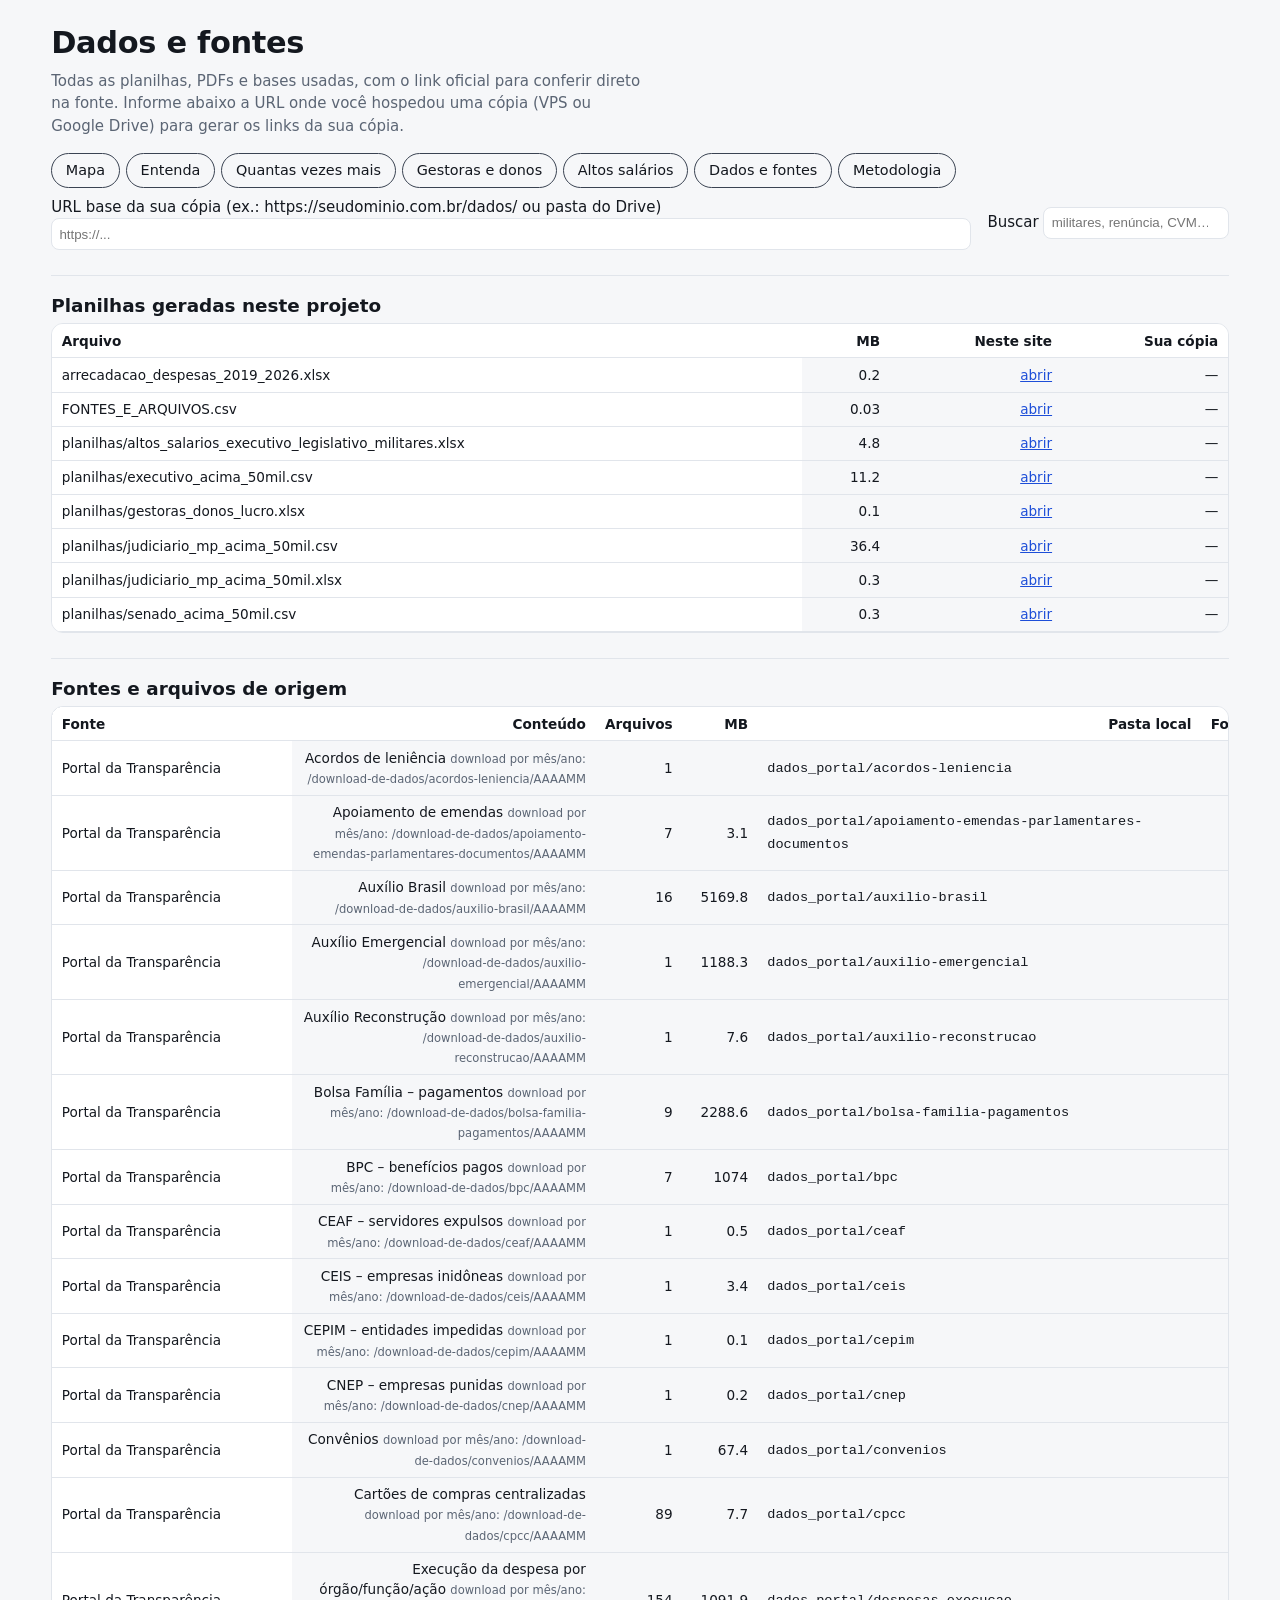
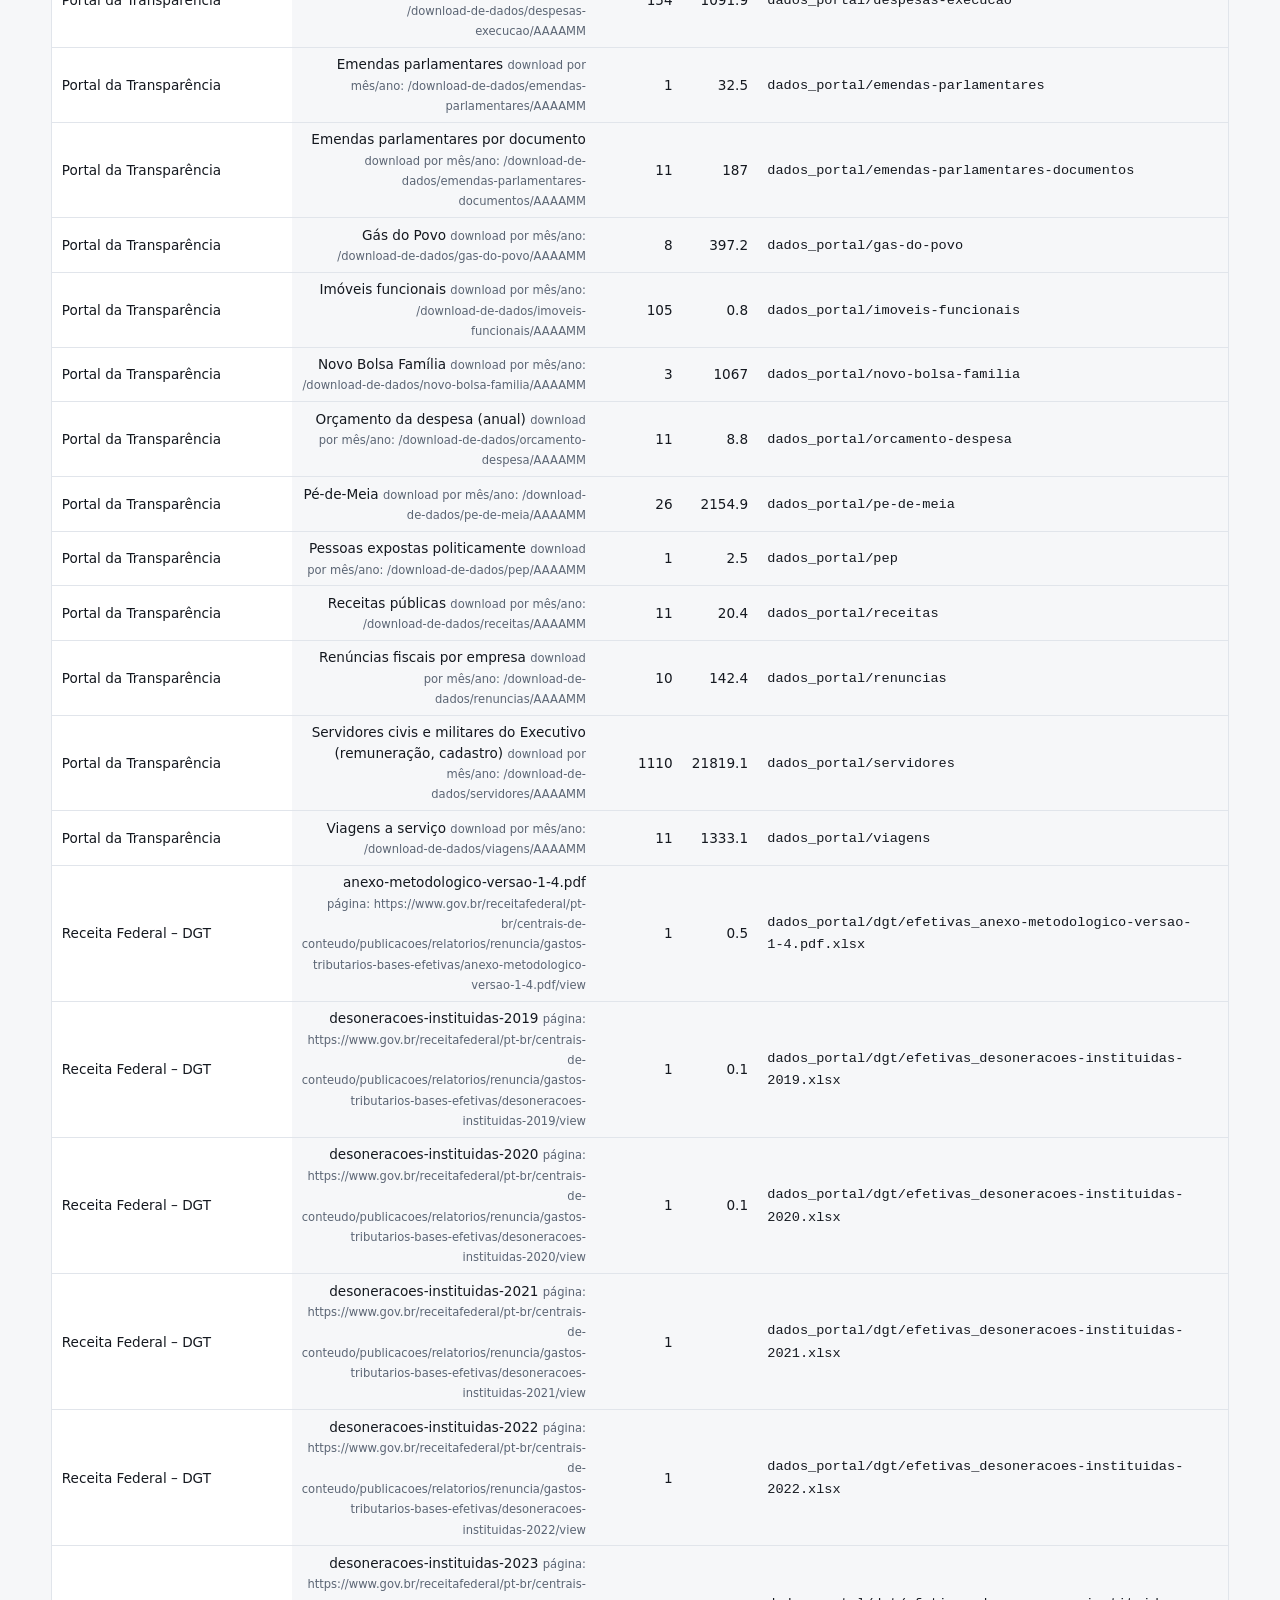
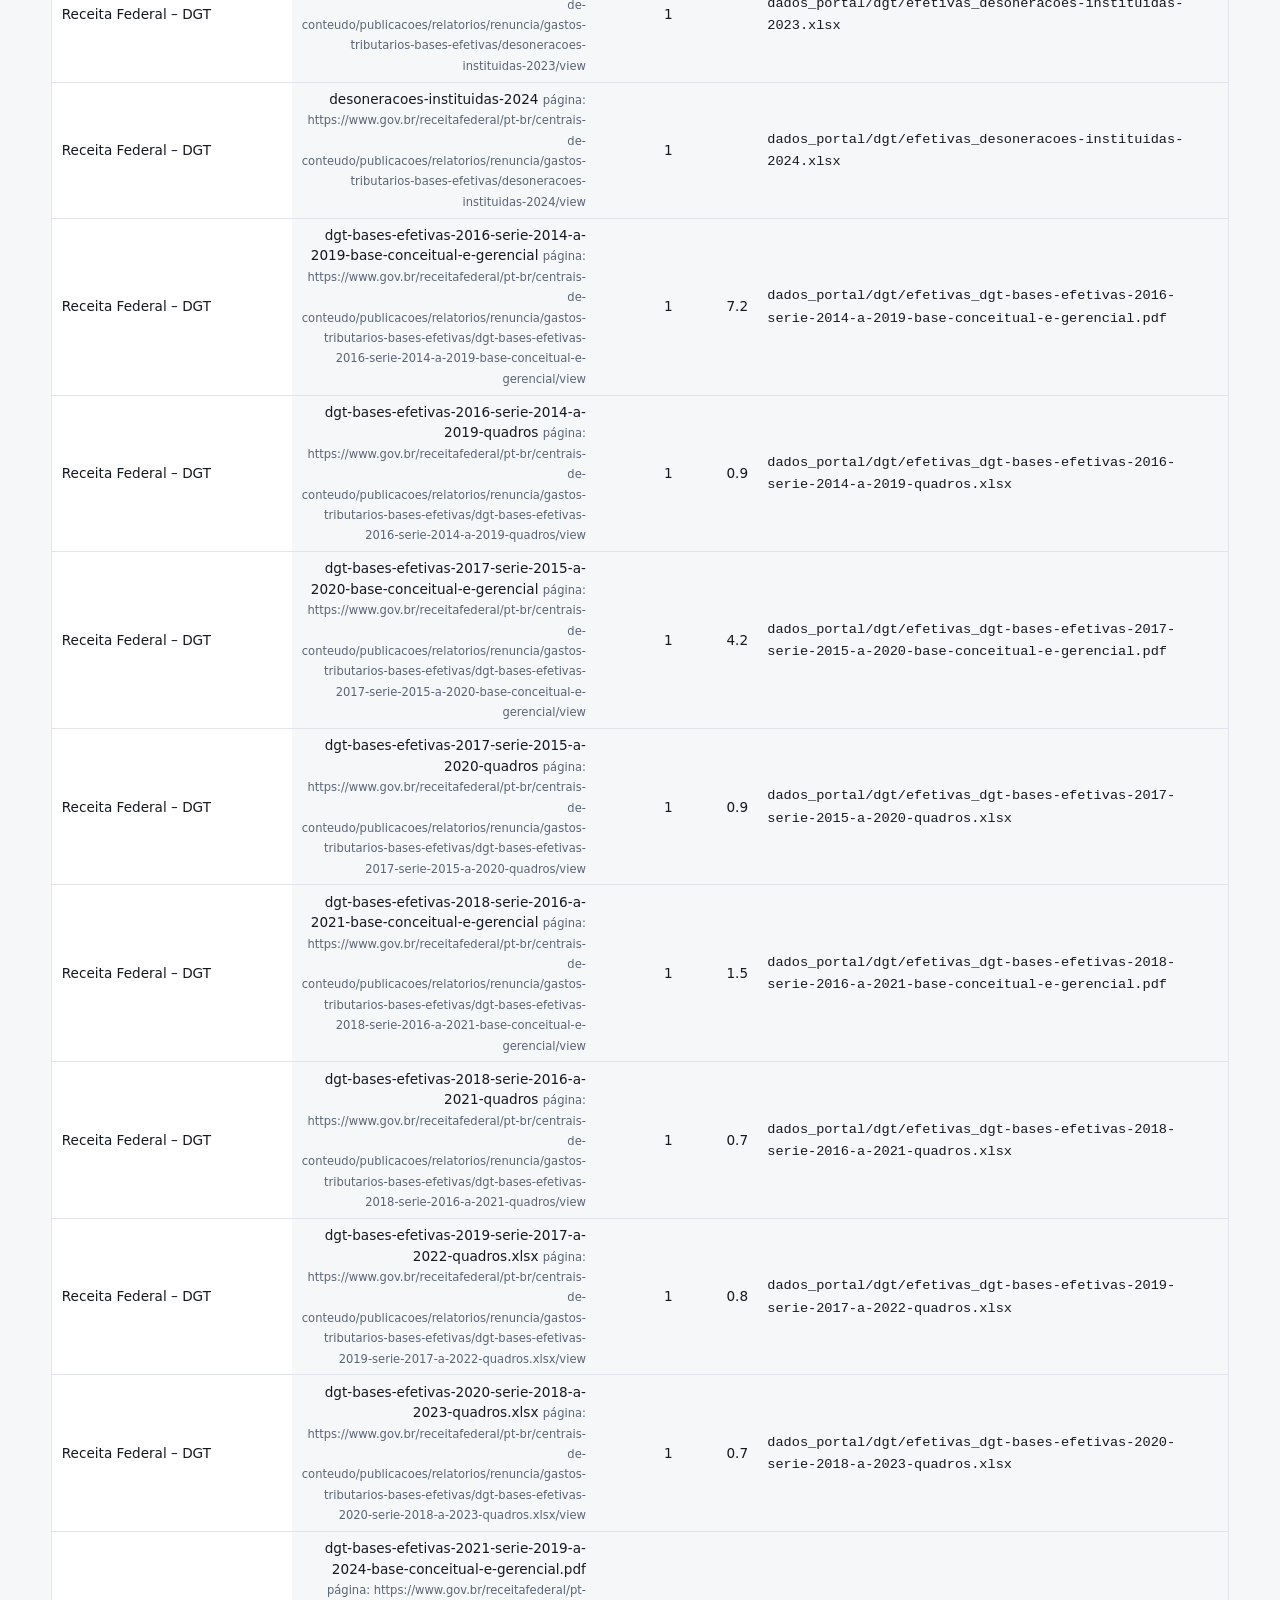
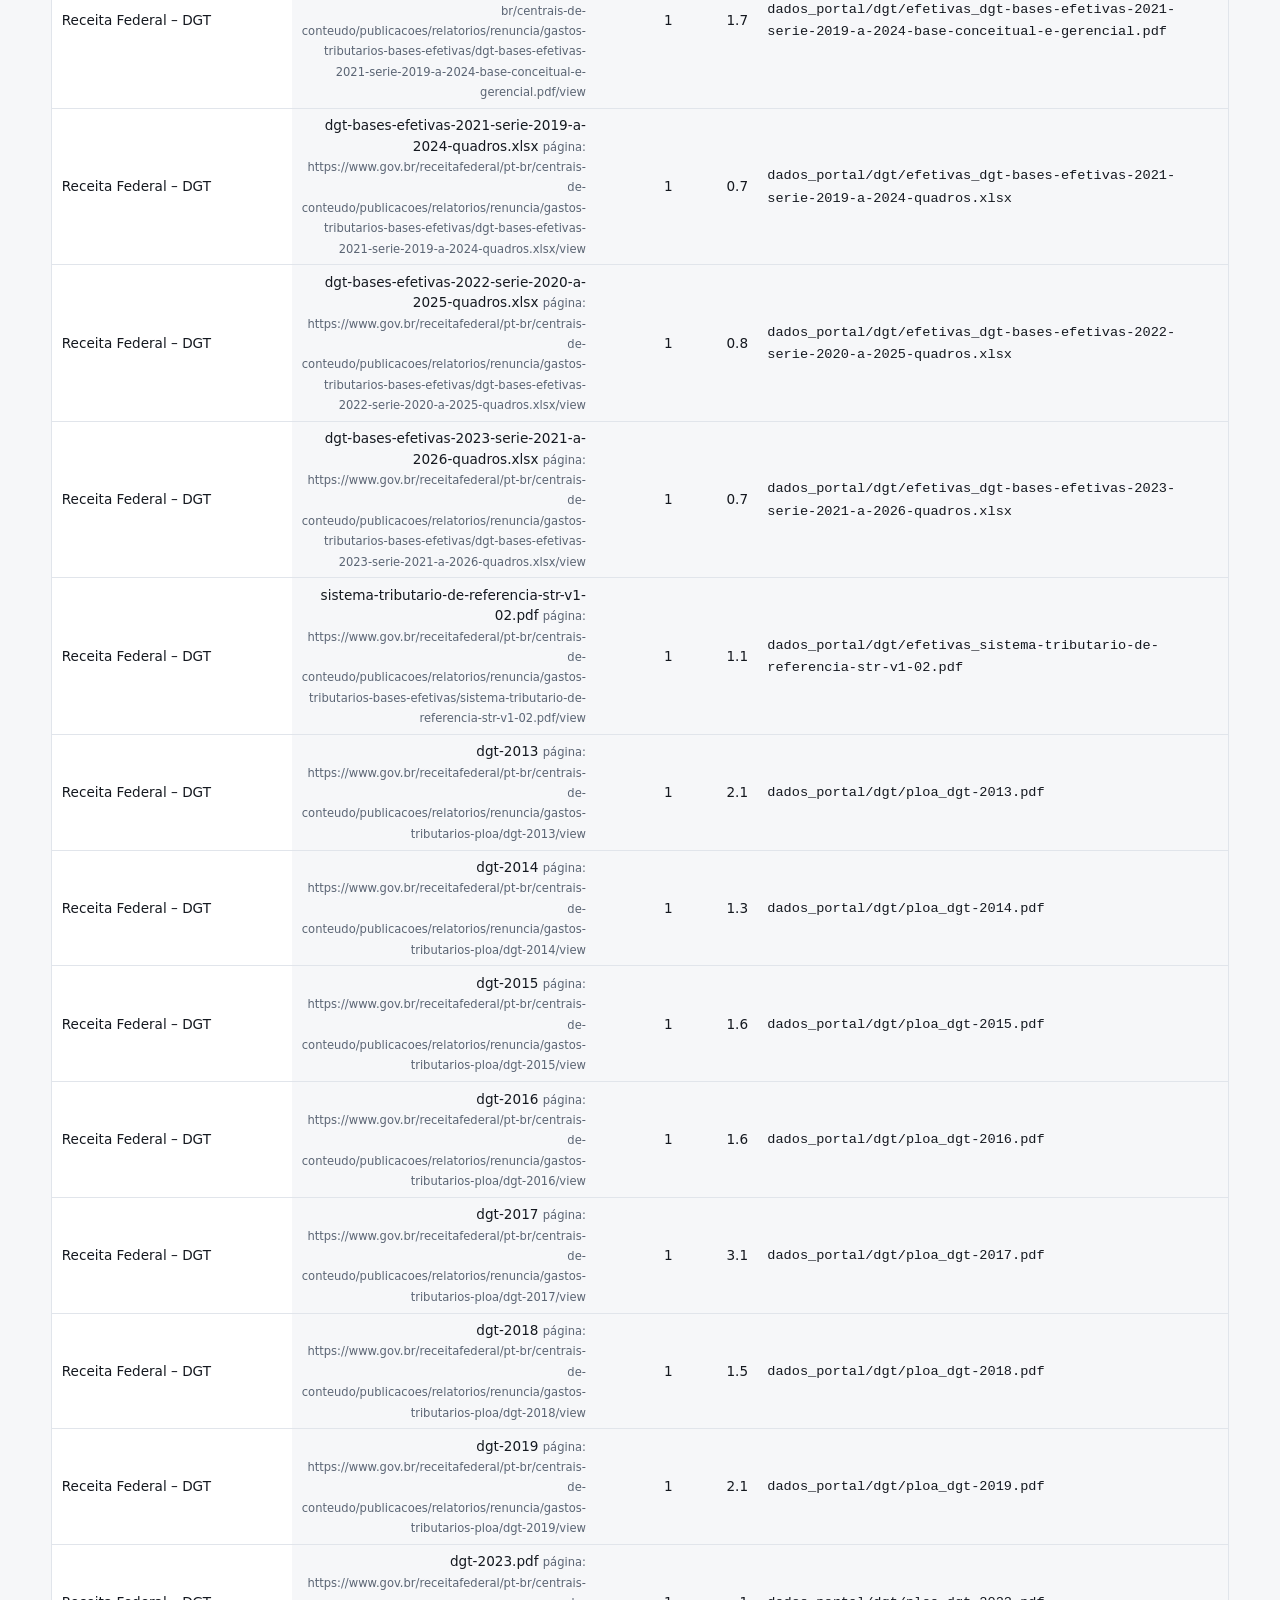
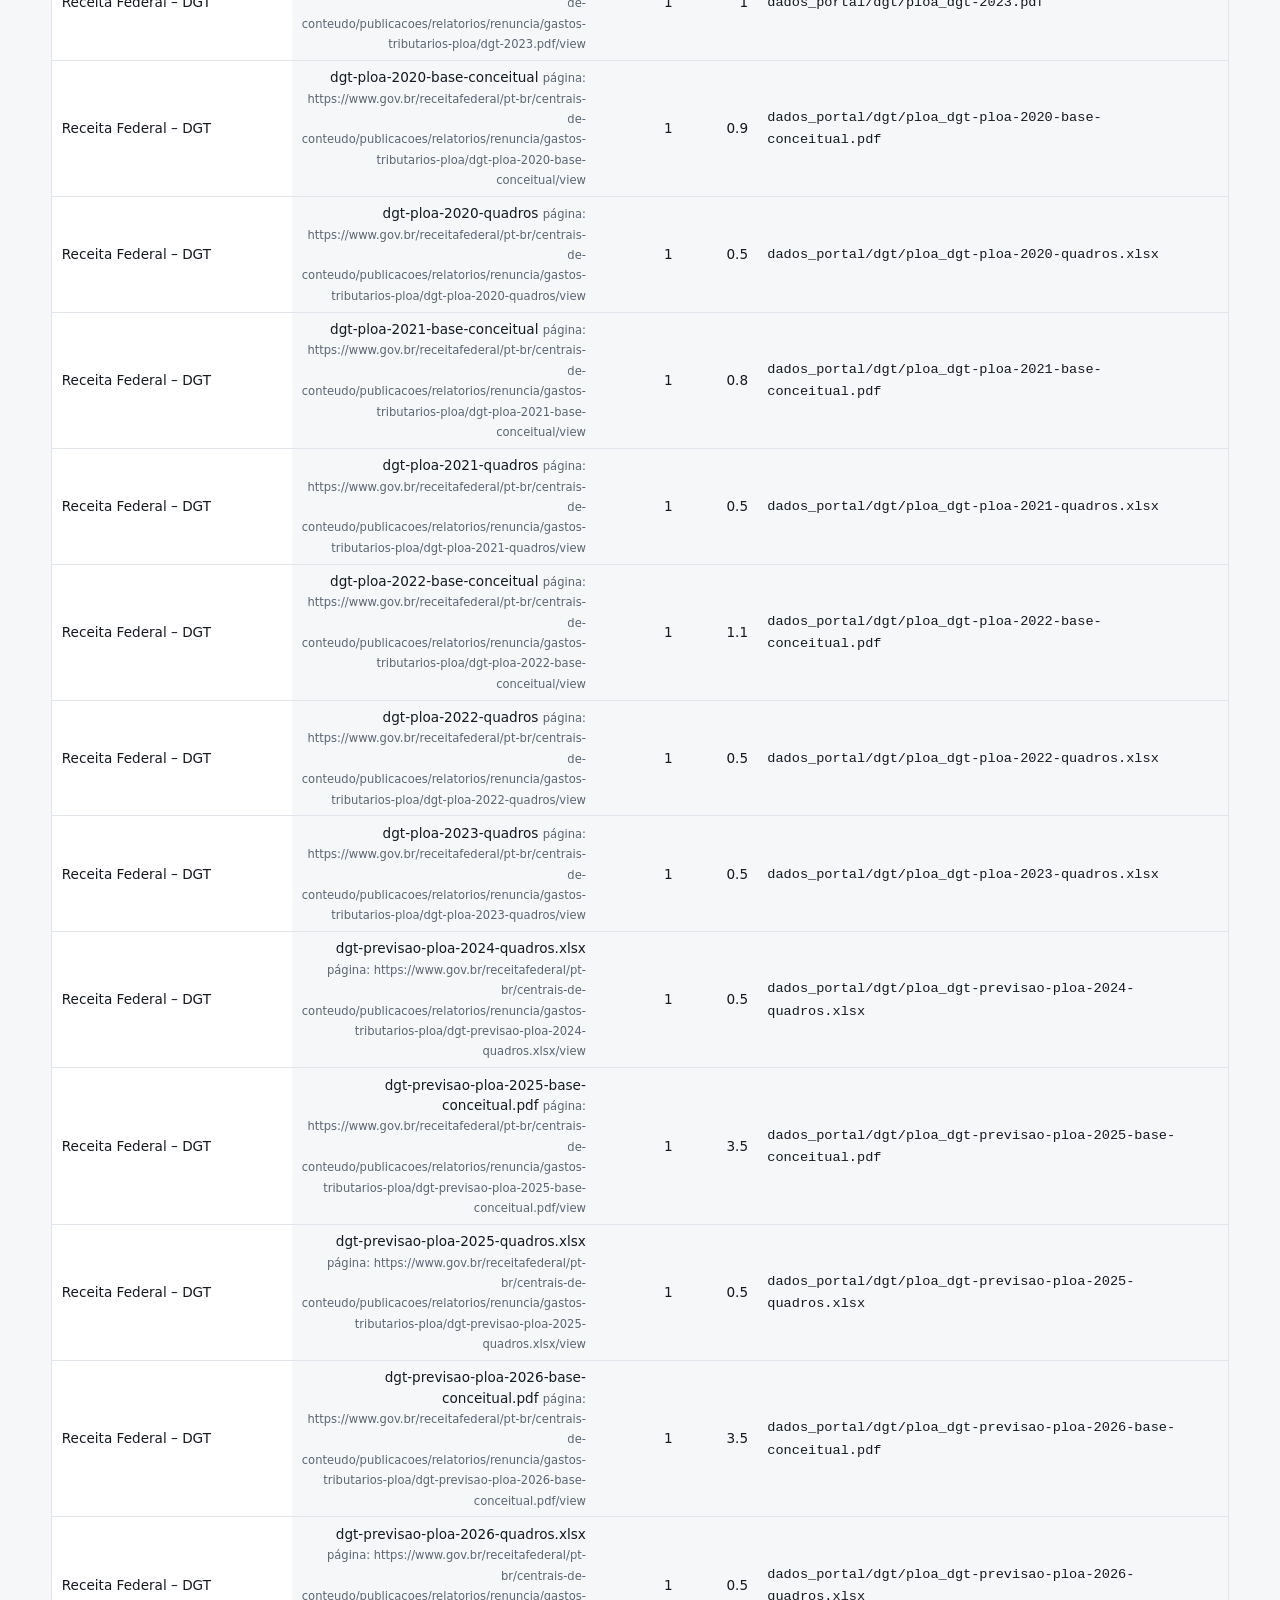
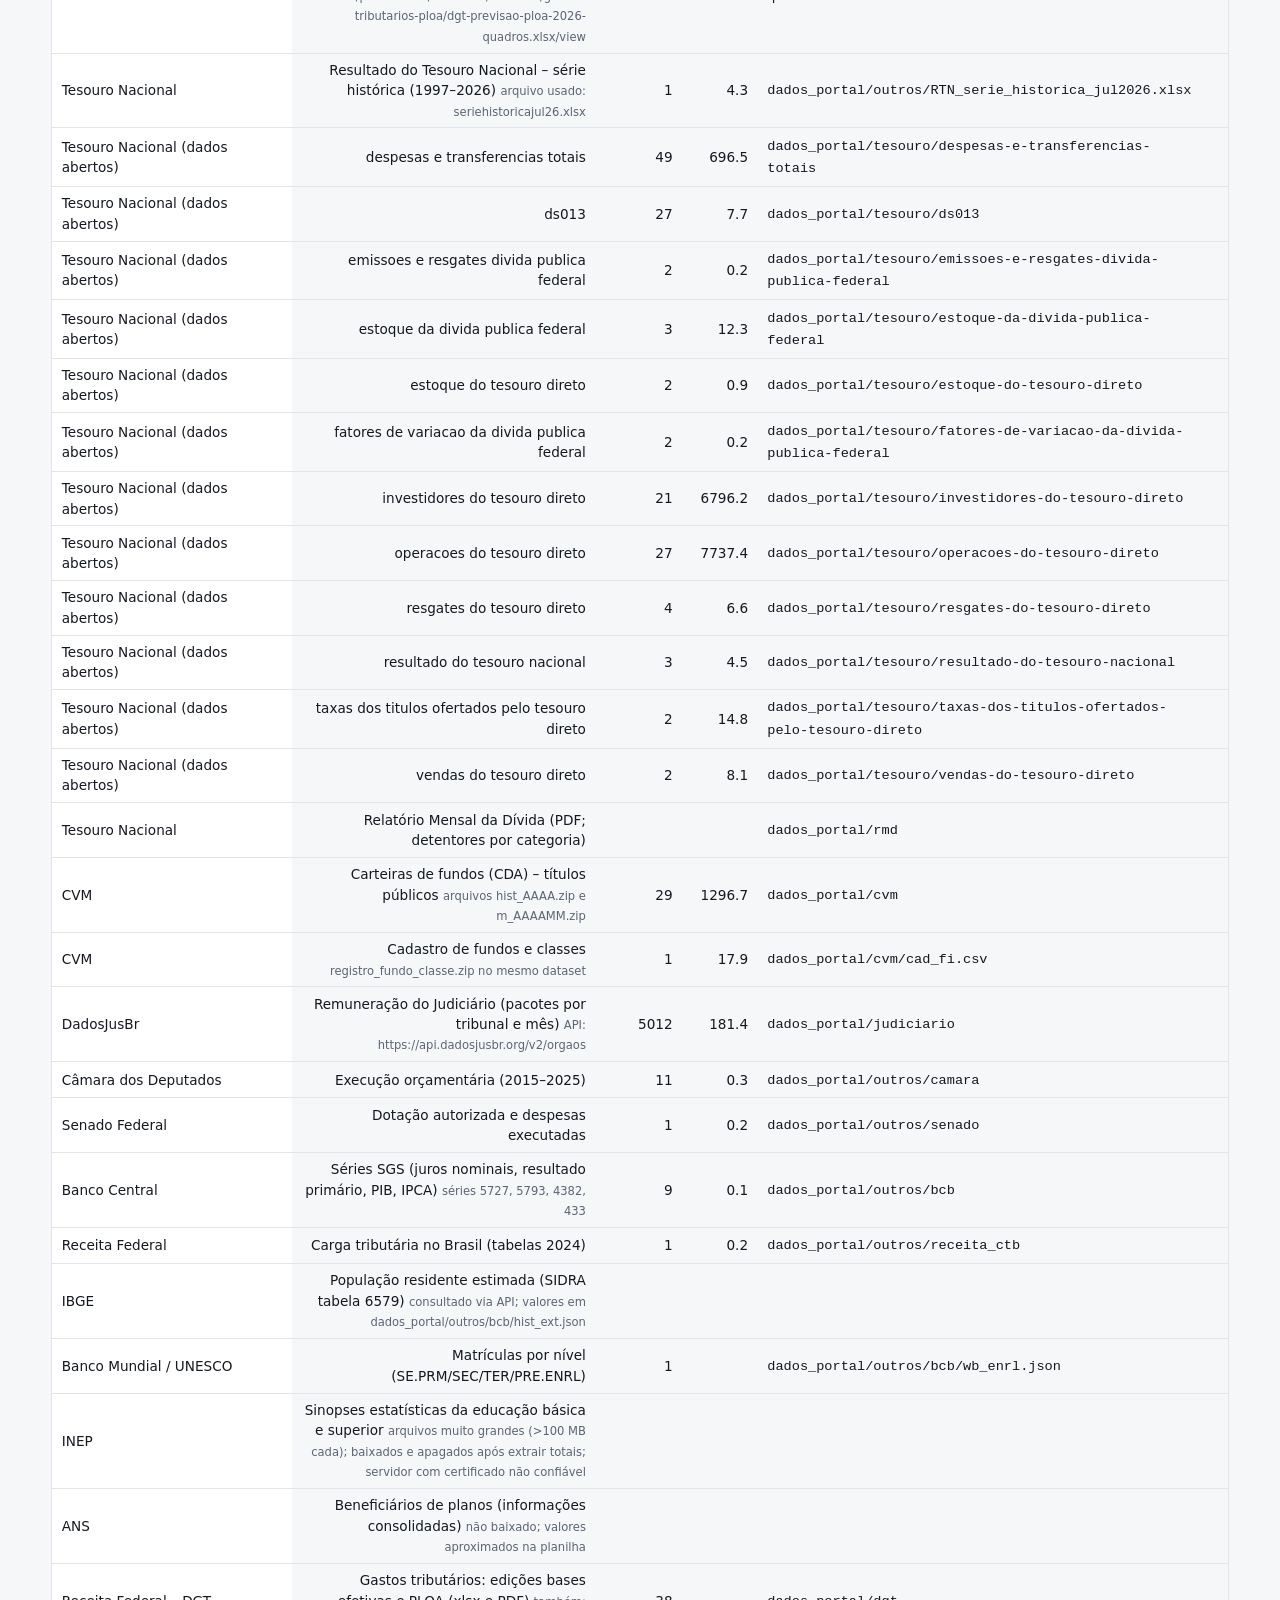
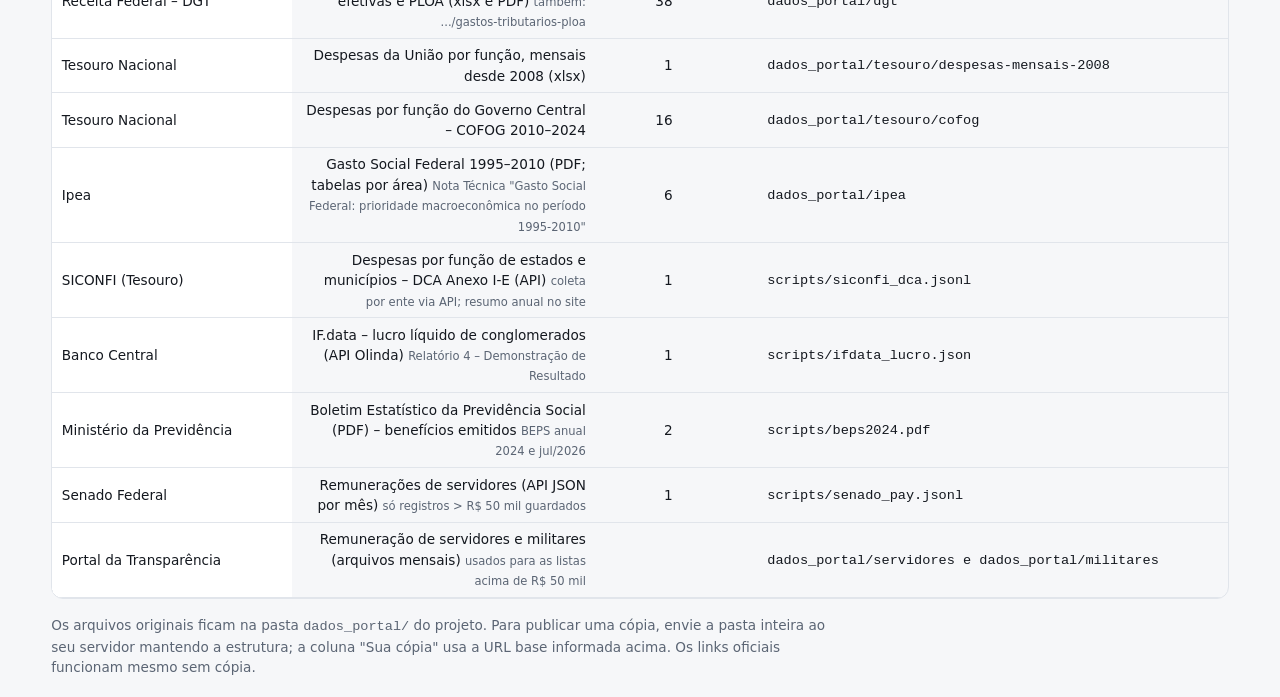
==== site/dados.html @ 949fe167 "Projeto inicial: mapa do dinheiro público Co-Authored-By: Claude Sonnet 5.5 <noreply@anthropic.com>" ====
<!doctype html>
<html lang="pt-BR">
<head>
<meta charset="utf-8">
<meta name="viewport" content="width=device-width, initial-scale=1">
<title>Dados e fontes</title>
<link rel="stylesheet" href="style.css?v=20261016">
<style>.topnav{display:flex;gap:.4rem;flex-wrap:wrap;align-items:center}.topnav a,a.cmpbtn{display:inline-block;border:1px solid #3a4352;border-radius:999px;padding:.35rem .85rem;color:inherit;text-decoration:none;font-size:.9rem}.topnav a:hover{background:rgba(124,58,237,.18)}a.cmpbtn{border:0;color:#fff;font-weight:600}table.list th:first-child,table.list td:first-child{min-width:0;position:static;text-align:right}</style>
</head>
<body>
<header class="top">
  <div>
    <h1>Dados e fontes</h1>
    <p class="sub">Todas as planilhas, PDFs e bases usadas, com o link oficial para conferir direto na fonte. Informe abaixo a URL onde você hospedou uma cópia (VPS ou Google Drive) para gerar os links da sua cópia.</p>
  </div>
  <nav class="topnav"><a href="index.html">Mapa</a><a href="entenda.html">Entenda</a><a href="vezes.html">Quantas vezes mais</a><a href="gestoras.html">Gestoras e donos</a><a href="salarios.html">Altos salários</a><a href="dados.html">Dados e fontes</a><a href="metodologia.html">Metodologia</a></nav>
</header>
<main>
  <section class="cmp-ctl">
    <label style="flex:1;min-width:280px">URL base da sua cópia (ex.: https://seudominio.com.br/dados/ ou pasta do Drive)
      <input id="dd-base" type="url" placeholder="https://..." style="width:100%;padding:.45rem;border:1px solid var(--line);border-radius:8px;background:var(--surface);color:var(--ink)">
    </label>
    <label>Buscar
      <input id="dd-q" type="search" placeholder="militares, renúncia, CVM…" style="padding:.45rem;border:1px solid var(--line);border-radius:8px;background:var(--surface);color:var(--ink)">
    </label>
  </section>
  <h2 class="sec">Planilhas geradas neste projeto</h2>
  <div class="tablewrap"><table id="dd-plan"></table></div>
  <h2 class="sec">Fontes e arquivos de origem</h2>
  <div class="tablewrap"><table id="dd-src"></table></div>
  <p class="foot">Os arquivos originais ficam na pasta <code>dados_portal/</code> do projeto. Para publicar uma cópia, envie a pasta inteira ao seu servidor mantendo a estrutura; a coluna "Sua cópia" usa a URL base informada acima. Os links oficiais funcionam mesmo sem cópia.</p>
</main>
<script src="data_fontes.js?v=20261016"></script>
<script src="data_plan.js?v=20261016"></script>
<script src="dados.js?v=20261016"></script>
</body>
</html>
---- site/style.css ----
:root{
  --bg:#f6f7f9; --surface:#ffffff; --ink:#14181f; --muted:#5b6574; --line:#e1e5eb;
  --map:#dfe6ee; --map-line:#ffffff; --accent:#1d4ed8;
  --g1:#e9edf3; --g2:#e9edf3; --g3:#f3ecdc; --g4:#e2eee6;
  --shadow:0 1px 2px rgba(15,23,42,.06),0 6px 20px rgba(15,23,42,.06);
}
@media (prefers-color-scheme: dark){
  :root:not([data-theme="light"]){
    --bg:#0e1116; --surface:#171b22; --ink:#e8ebf0; --muted:#9aa4b2; --line:#2a313c;
    --map:#232b36; --map-line:#0e1116; --accent:#7aa2ff;
    --g1:#1d232c; --g2:#1d232c; --g3:#2a2518; --g4:#182720;
    --shadow:0 1px 2px rgba(0,0,0,.4),0 6px 20px rgba(0,0,0,.35);
  }
}
*{box-sizing:border-box}
html{-webkit-text-size-adjust:100%}
body{margin:0;background:var(--bg);color:var(--ink);font:15px/1.5 system-ui,-apple-system,"Segoe UI",Roboto,Arial,sans-serif}
h1{font-size:clamp(1.35rem,2.4vw,1.9rem);margin:0 0 .25rem;letter-spacing:-.01em}
h2{margin:0;font-size:1.35rem}
h3{margin:1.4rem 0 .5rem;font-size:1rem}
.top{display:flex;gap:1rem;justify-content:space-between;align-items:flex-end;flex-wrap:wrap;padding:1.25rem max(16px,4vw) .5rem;max-width:1500px;margin:0 auto}
.sub{margin:0;color:var(--muted);max-width:62ch}
.seg{display:inline-flex;border:1px solid var(--line);border-radius:10px;overflow:hidden;background:var(--surface)}
.seg button{border:0;background:none;color:var(--muted);padding:.5rem .8rem;font:inherit;cursor:pointer}
.seg button.on{background:var(--accent);color:#fff}
main{max-width:1500px;margin:0 auto;padding:0 max(16px,4vw) 2rem}

.board{display:grid;grid-template-columns:minmax(0,1fr) minmax(280px,.9fr) minmax(0,1fr);gap:1rem;align-items:center;margin-top:.75rem}
.col{display:grid;gap:.75rem}
.center{position:relative;display:flex;flex-direction:column;align-items:center;justify-content:center;min-height:420px}
#mapa{width:100%;max-width:520px;height:auto;filter:drop-shadow(0 8px 18px rgba(15,23,42,.12))}
#mapa path{fill:var(--map);stroke:var(--map-line);stroke-width:.6}
.center-text{position:absolute;inset:auto 0 18%;text-align:center;pointer-events:none;display:grid;gap:.1rem}
.center-text strong{font-size:1.15rem;letter-spacing:.2em}
.center-text span{color:var(--muted);font-size:.85rem}

.card{display:grid;grid-template-columns:auto 1fr;gap:.2rem .75rem;text-align:left;width:100%;padding:.8rem .9rem;background:var(--surface);border:1px solid var(--line);border-left:5px solid var(--c);border-radius:14px;box-shadow:var(--shadow);cursor:pointer;color:inherit;font:inherit;transition:transform .15s ease,box-shadow .15s ease}
.card:hover,.card:focus-visible{transform:translateY(-2px);outline:2px solid var(--c);outline-offset:1px}
.card .ic{grid-row:1/3;width:40px;height:40px;border-radius:10px;display:grid;place-items:center;font-size:1.2rem;background:color-mix(in srgb,var(--c) 14%,transparent);color:var(--c)}
.card .t{font-weight:650;line-height:1.25}
.card .v{display:flex;align-items:baseline;gap:.5rem;flex-wrap:wrap}
.card .v b{font-size:1.2rem}
.card .v small{color:var(--muted)}
.card .spark{grid-column:1/3;height:34px;width:100%}
.up{color:#b42318}.down{color:#067647}
.flat{color:var(--muted)}

.gov-strip{display:flex;gap:.4rem;flex-wrap:wrap;margin-top:1rem}
.gov-strip .g{padding:.25rem .6rem;border-radius:999px;font-size:.8rem;color:var(--muted)}
.g1,.g2{background:var(--g1)}.g3{background:var(--g3)}.g4{background:var(--g4)}
.foot{color:var(--muted);font-size:.85rem;margin-top:1rem;max-width:90ch}

/* modal */
.modal[hidden]{display:none}
.modal{position:fixed;inset:0;background:rgba(10,14,20,.55);z-index:20;display:block;overflow:auto;padding:min(4vh,32px) 12px}
.sheet{position:relative;margin:0 auto;min-width:0;width:min(1040px,100%);background:var(--surface);border-radius:18px;padding:1.25rem clamp(14px,3vw,28px) 1.5rem;box-shadow:var(--shadow);border-top:6px solid var(--c,var(--accent))}
.close{position:absolute;right:10px;top:8px;border:0;background:none;color:var(--muted);font-size:2rem;line-height:1;cursor:pointer;padding:.2rem .6rem}
.m-head{display:flex;gap:.9rem;align-items:center;margin-right:2.2rem}
.m-icon{width:48px;height:48px;border-radius:12px;display:grid;place-items:center;font-size:1.5rem;background:color-mix(in srgb,var(--c) 14%,transparent);color:var(--c);flex:none}
.m-head p{margin:.1rem 0 0;color:var(--muted)}
.kpis{display:grid;grid-template-columns:repeat(auto-fit,minmax(170px,1fr));gap:.6rem;margin:1rem 0}
.kpi{border:1px solid var(--line);border-radius:12px;padding:.6rem .8rem}
.kpi span{display:block;color:var(--muted);font-size:.8rem}
.kpi b{font-size:1.15rem}
.tabs{display:flex;gap:.4rem;flex-wrap:wrap;margin:.25rem 0}
.tabs button{border:1px solid var(--line);background:none;color:var(--muted);padding:.35rem .75rem;border-radius:999px;font:inherit;cursor:pointer}
.tabs button.on{background:var(--c);border-color:var(--c);color:#fff}
.chartwrap{position:relative;margin-top:.5rem}
.legend{display:flex;gap:.4rem;flex-wrap:wrap;margin-bottom:.25rem}
.legend button{display:inline-flex;align-items:center;gap:.4rem;border:1px solid var(--line);background:none;color:inherit;border-radius:999px;padding:.2rem .6rem;font:inherit;font-size:.82rem;cursor:pointer}
.legend button i{width:10px;height:10px;border-radius:50%;background:var(--sc)}
.legend button.off{opacity:.4}
#m-chart{width:100%;height:auto;display:block}
#m-chart text{fill:var(--muted);font-size:11px}
#m-chart .grid{stroke:var(--line);stroke-width:1}
.tip{position:absolute;pointer-events:none;background:var(--surface);border:1px solid var(--line);border-radius:10px;padding:.5rem .7rem;box-shadow:var(--shadow);font-size:.82rem;min-width:180px;z-index:3}
.tip b{display:block;margin-bottom:.2rem}
.tip div{display:flex;justify-content:space-between;gap:.8rem}
.tablewrap{max-width:100%;overflow:auto;border:1px solid var(--line);border-radius:12px}
table{border-collapse:collapse;width:100%;font-size:.85rem;font-variant-numeric:tabular-nums}
th,td{padding:.4rem .6rem;border-bottom:1px solid var(--line);text-align:right;white-space:nowrap}
th:first-child,td:first-child{text-align:left;position:sticky;left:0;background:var(--surface);min-width:240px;white-space:normal}
thead th{background:var(--surface);font-weight:650}
.gh{font-weight:400;color:var(--muted);font-size:.72rem}
.actions{margin-top:.6rem}
.actions button,.listsel select{border:1px solid var(--line);background:none;color:inherit;border-radius:8px;padding:.35rem .7rem;font:inherit;cursor:pointer}
.listsel{display:flex;gap:.6rem;align-items:center;margin:.3rem 0 .5rem}
#m-notes{color:var(--muted);padding-left:1.1rem}

@media (max-width:980px){
  .board{grid-template-columns:1fr 1fr}
  .center{grid-column:1/3;order:-1;min-height:0}
  .col.left,.col.right{display:contents}
  .center-text{position:static;margin-top:-1.5rem}
}
@media (max-width:560px){
  .board{grid-template-columns:1fr}
  .center{grid-column:1}
  th:first-child,td:first-child{min-width:170px}
}
@media print{.modal{position:static;background:none}.close,.actions{display:none}}

.pierow{display:grid;grid-template-columns:minmax(240px,320px) 1fr;gap:1rem;align-items:center;margin:.5rem 0}
.pie{width:100%;max-width:320px;height:auto}
.pleg{display:grid;gap:.3rem}
.pl{display:grid;grid-template-columns:14px 1fr auto 56px;gap:.5rem;align-items:center;font-size:.9rem}
.pl i{width:12px;height:12px;border-radius:3px}
.pl em{color:var(--muted);font-style:normal;text-align:right}
#m-pieyear label{color:var(--muted)}
@media (max-width:640px){.pierow{grid-template-columns:1fr}}

.cmpbtn{border:0;background:#7c3aed;color:#fff;border-radius:10px;padding:.55rem .9rem;font:inherit;font-weight:600;cursor:pointer;margin-left:.5rem}
.controls{display:flex;align-items:center;flex-wrap:wrap;gap:.25rem}
.cmp-sub{color:var(--muted);margin:.25rem 0 .75rem;max-width:80ch}
.cmp-ctl{display:flex;gap:1rem;flex-wrap:wrap;align-items:center;margin-bottom:.5rem}
.cmp-groups{display:flex;gap:.35rem;flex-wrap:wrap}
.cmp-groups label{display:inline-flex;gap:.35rem;align-items:center;border:1px solid var(--line);border-radius:999px;padding:.15rem .6rem;font-size:.82rem;cursor:pointer}
.cmp-pies{display:grid;grid-template-columns:1fr 1fr;gap:1.25rem}
.cmp-pies .pie{max-width:260px}
.cmp-ab{display:flex;gap:.6rem;align-items:center;flex-wrap:wrap}
.cmp-sentence{font-size:1.05rem;line-height:1.55;border-left:4px solid #7c3aed;padding:.5rem .8rem;background:color-mix(in srgb,#7c3aed 8%,transparent);border-radius:8px}
.cmp-high{padding-left:1.2rem}.cmp-high li{margin:.35rem 0}
.notes{color:var(--muted);padding-left:1.1rem;font-size:.88rem}
td.est::after{content:' ≈';color:var(--muted)}
@media (max-width:760px){.cmp-pies{grid-template-columns:1fr}}
select{background:var(--surface);color:var(--ink);border:1px solid var(--line);border-radius:8px;padding:.35rem .6rem;font:inherit;max-width:100%}
select option{background:var(--surface);color:var(--ink)}

.pie text{fill:var(--muted)}

h2.sec{margin:1.6rem 0 .2rem;font-size:1.15rem;border-top:1px solid var(--line);padding-top:1rem}
.cmp-cards{list-style:none;padding:0;display:grid;gap:.5rem}
.cmp-cards li{border:1px solid var(--line);border-left:5px solid var(--gc,#7c3aed);border-radius:10px;padding:.55rem .8rem;line-height:1.5}
.cmp-cards .big{font-size:1.25rem;font-weight:800}
#cmp-ratio{width:100%;height:auto;display:block}
#cmp-ratio text{fill:var(--muted);font-size:11px}
#cmp-ratio .grid{stroke:var(--line)}
table.heat td{font-weight:600;min-width:58px}
table.heat td.na{color:var(--muted);font-weight:400}
.vz-ctl{display:flex;gap:1.2rem;flex-wrap:wrap;align-items:center;margin:.5rem 0 1rem}
.vz-year{display:flex;gap:.6rem;align-items:center}
.vz-year input{width:min(360px,60vw)}
.vz-top{display:grid;grid-template-columns:repeat(auto-fit,minmax(280px,1fr));gap:.8rem}
.vz-tile{display:grid;grid-template-columns:auto 1fr;gap:.8rem;align-items:center;border:1px solid var(--line);border-left:6px solid var(--gc);border-radius:14px;padding:.8rem 1rem;background:var(--surface);box-shadow:var(--shadow)}
.vz-x{font-size:2.2rem;font-weight:800;color:var(--gc);letter-spacing:-.02em}
.vz-bars{display:grid;gap:.55rem;margin-bottom:1rem}
.vz-row{display:grid;grid-template-columns:minmax(220px,38%) 1fr;gap:.8rem;align-items:center}
.vz-lab b{display:block}.vz-lab span{display:block;color:var(--muted);font-size:.8rem}
.vz-bar{position:relative;background:color-mix(in srgb,var(--line) 70%,transparent);border-radius:8px;height:30px;display:flex;align-items:center}
.vz-bar i{display:block;height:100%;border-radius:8px}
.vz-bar em{position:absolute;right:.6rem;font-style:normal;font-weight:700;text-shadow:0 0 4px var(--surface)}
@media (max-width:700px){.vz-row{grid-template-columns:1fr}}
a.cmpbtn{text-decoration:none;display:inline-block}
.topnav{display:flex;gap:.4rem;flex-wrap:wrap}.topnav a{border:1px solid var(--line);border-radius:999px;padding:.3rem .8rem;color:var(--ink);text-decoration:none;font-size:.9rem}.topnav a:hover{background:var(--surface)}
table.list th:first-child,table.list td:first-child{min-width:0;position:static;text-align:right}
main a:not(.cmpbtn),td a,.foot a,.sub a{color:var(--accent);text-decoration:underline}
main a:visited:not(.cmpbtn),td a:visited{color:var(--accent)}
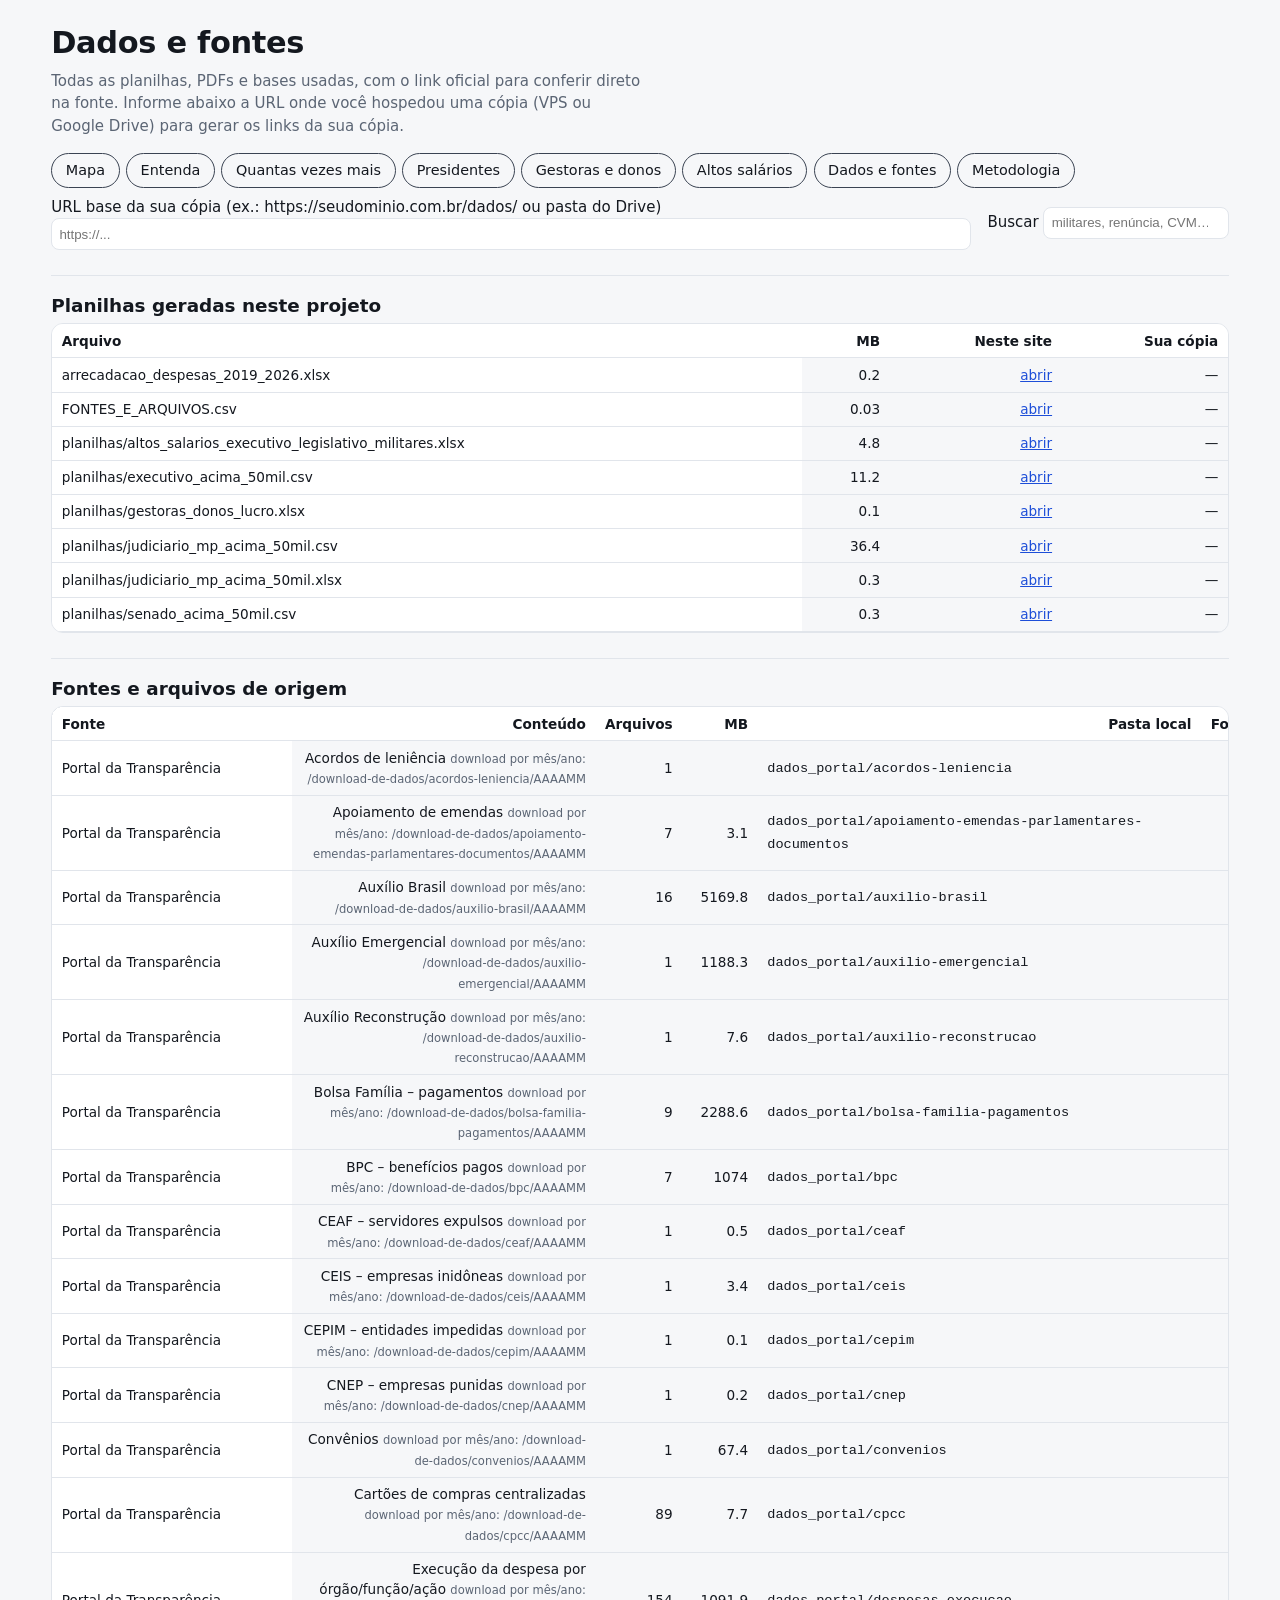
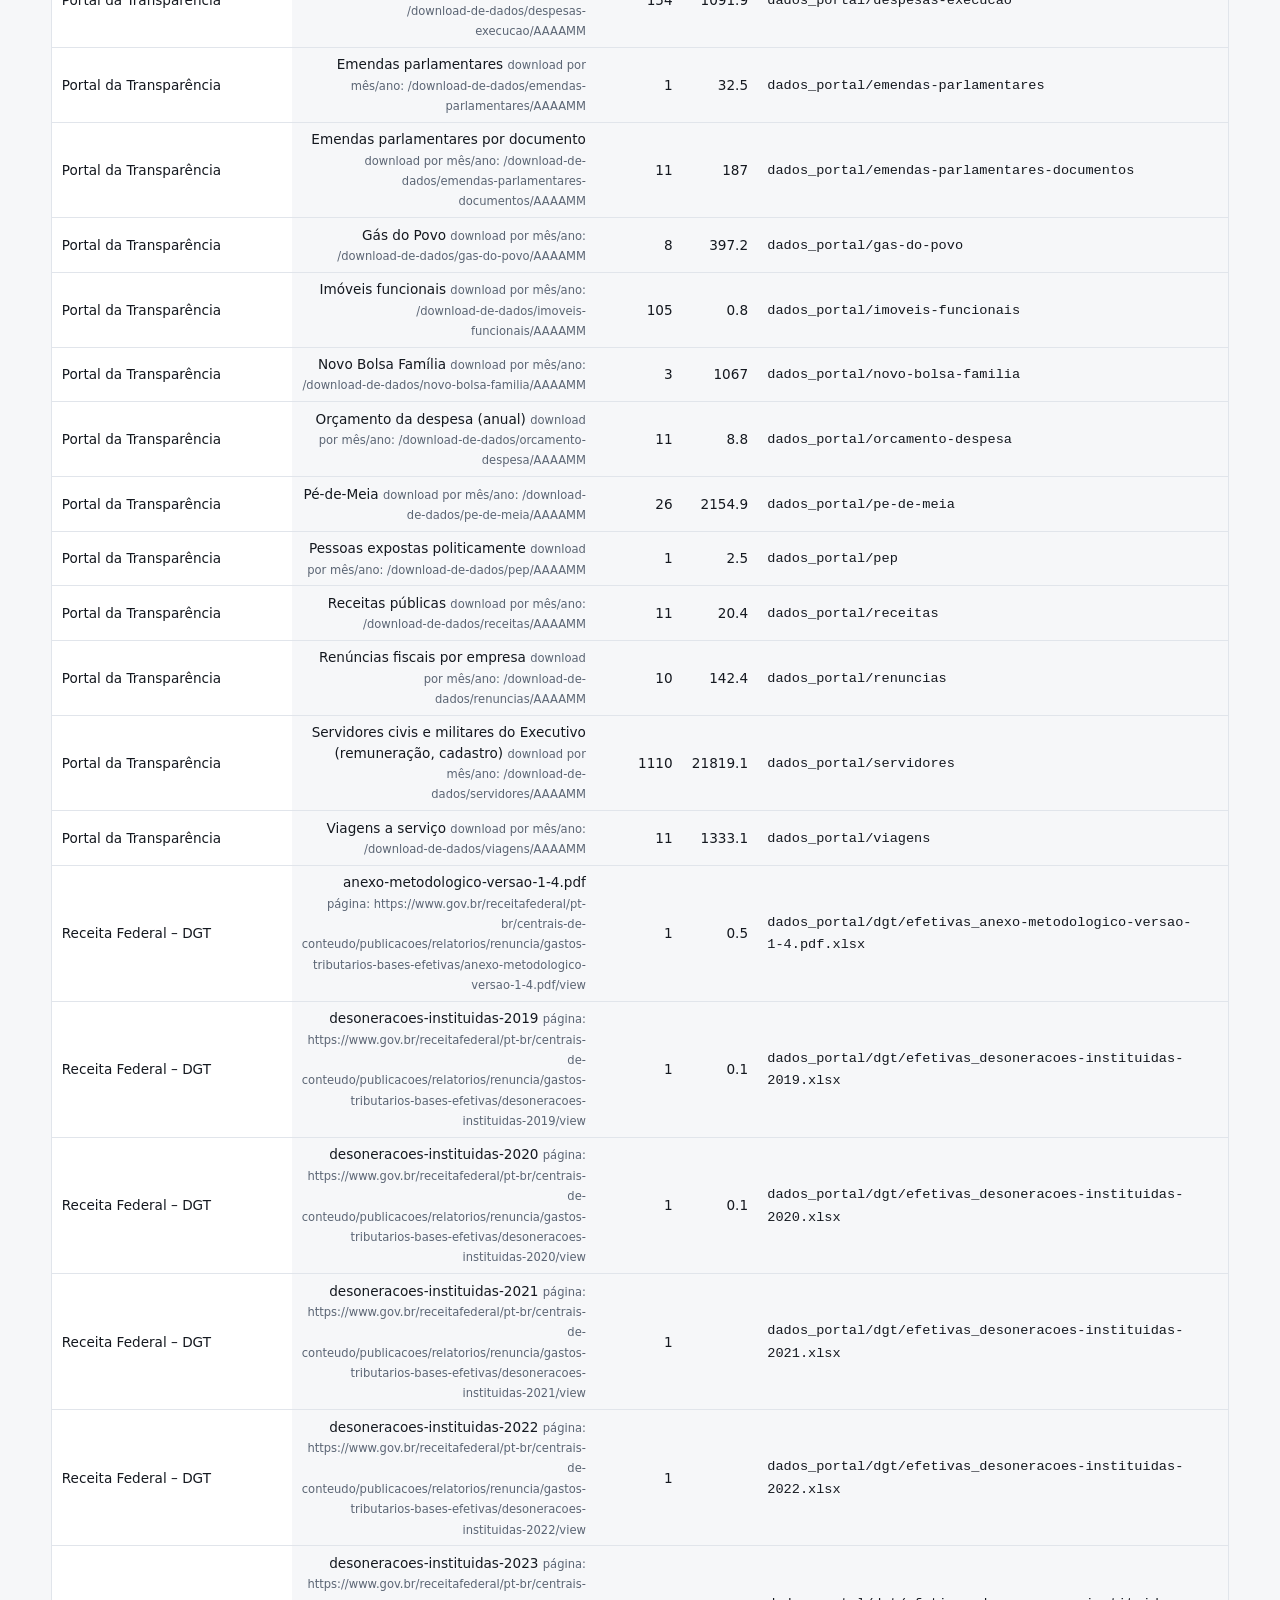
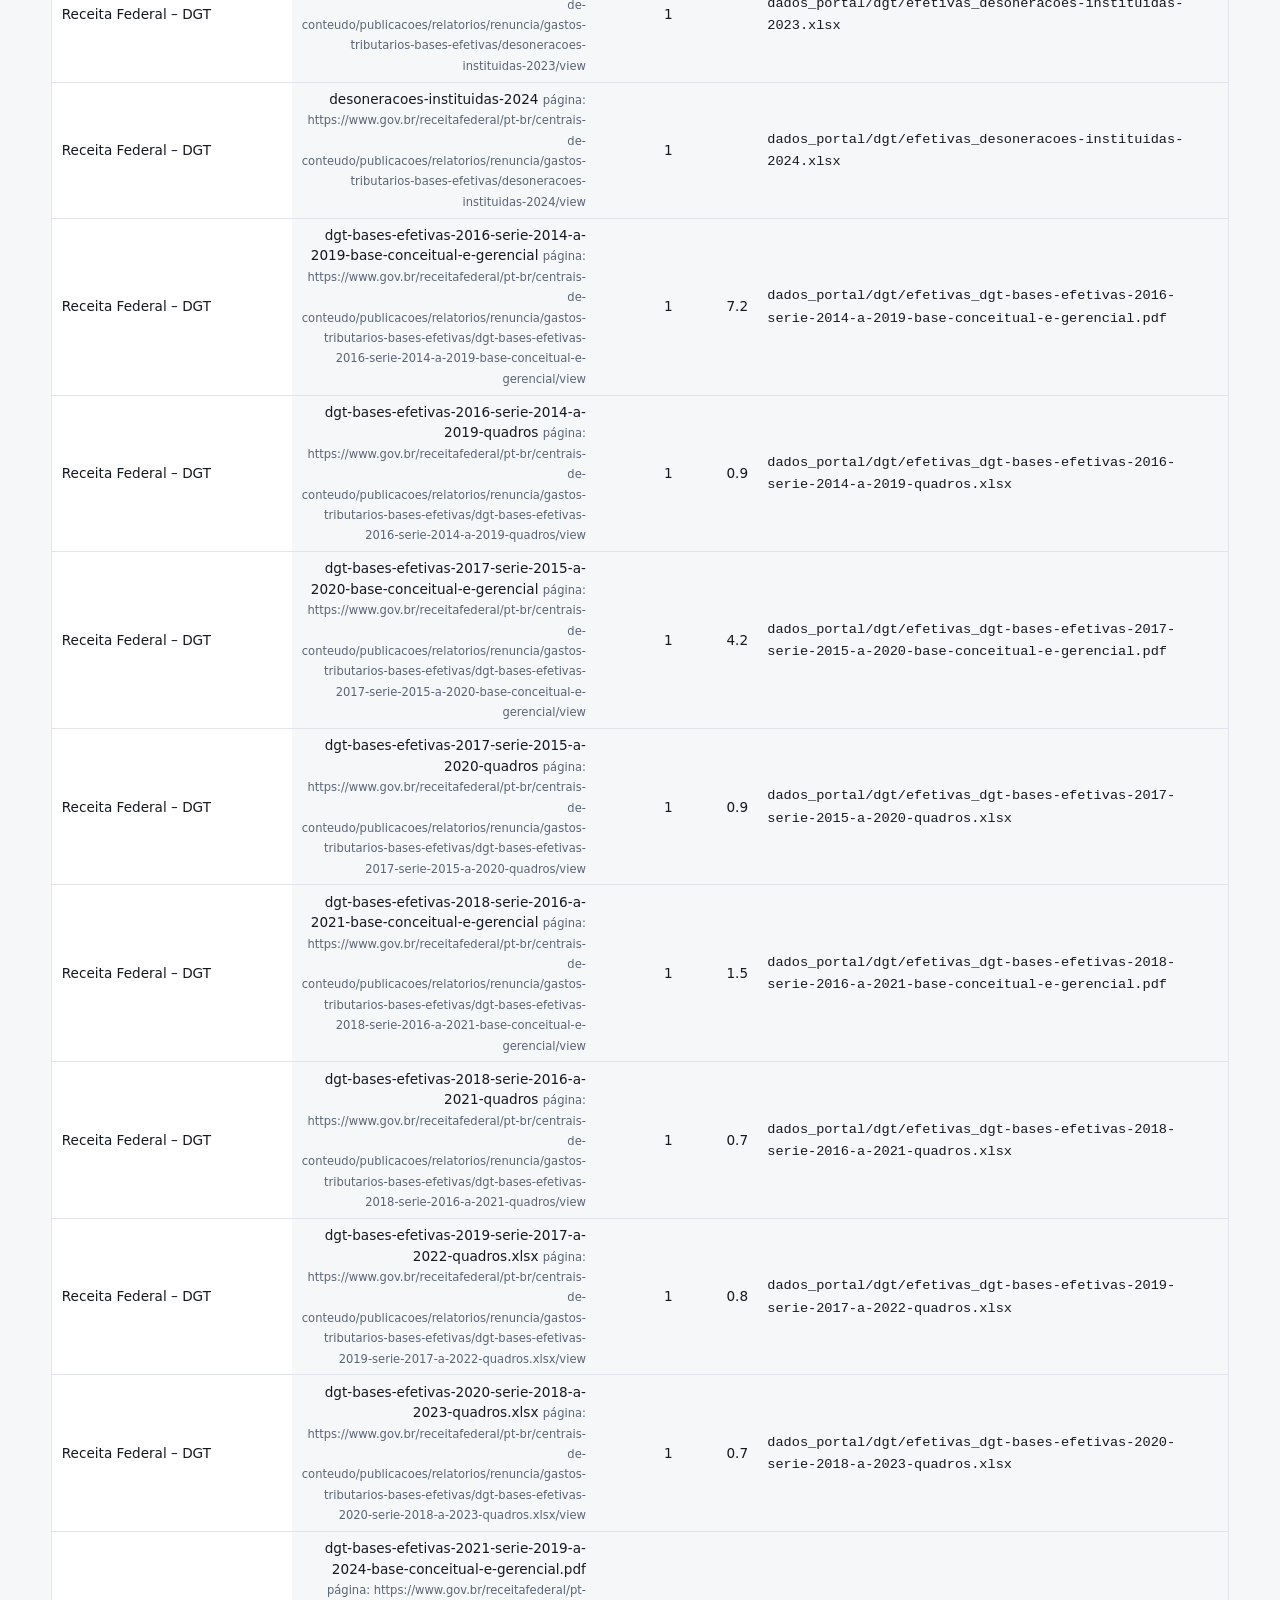
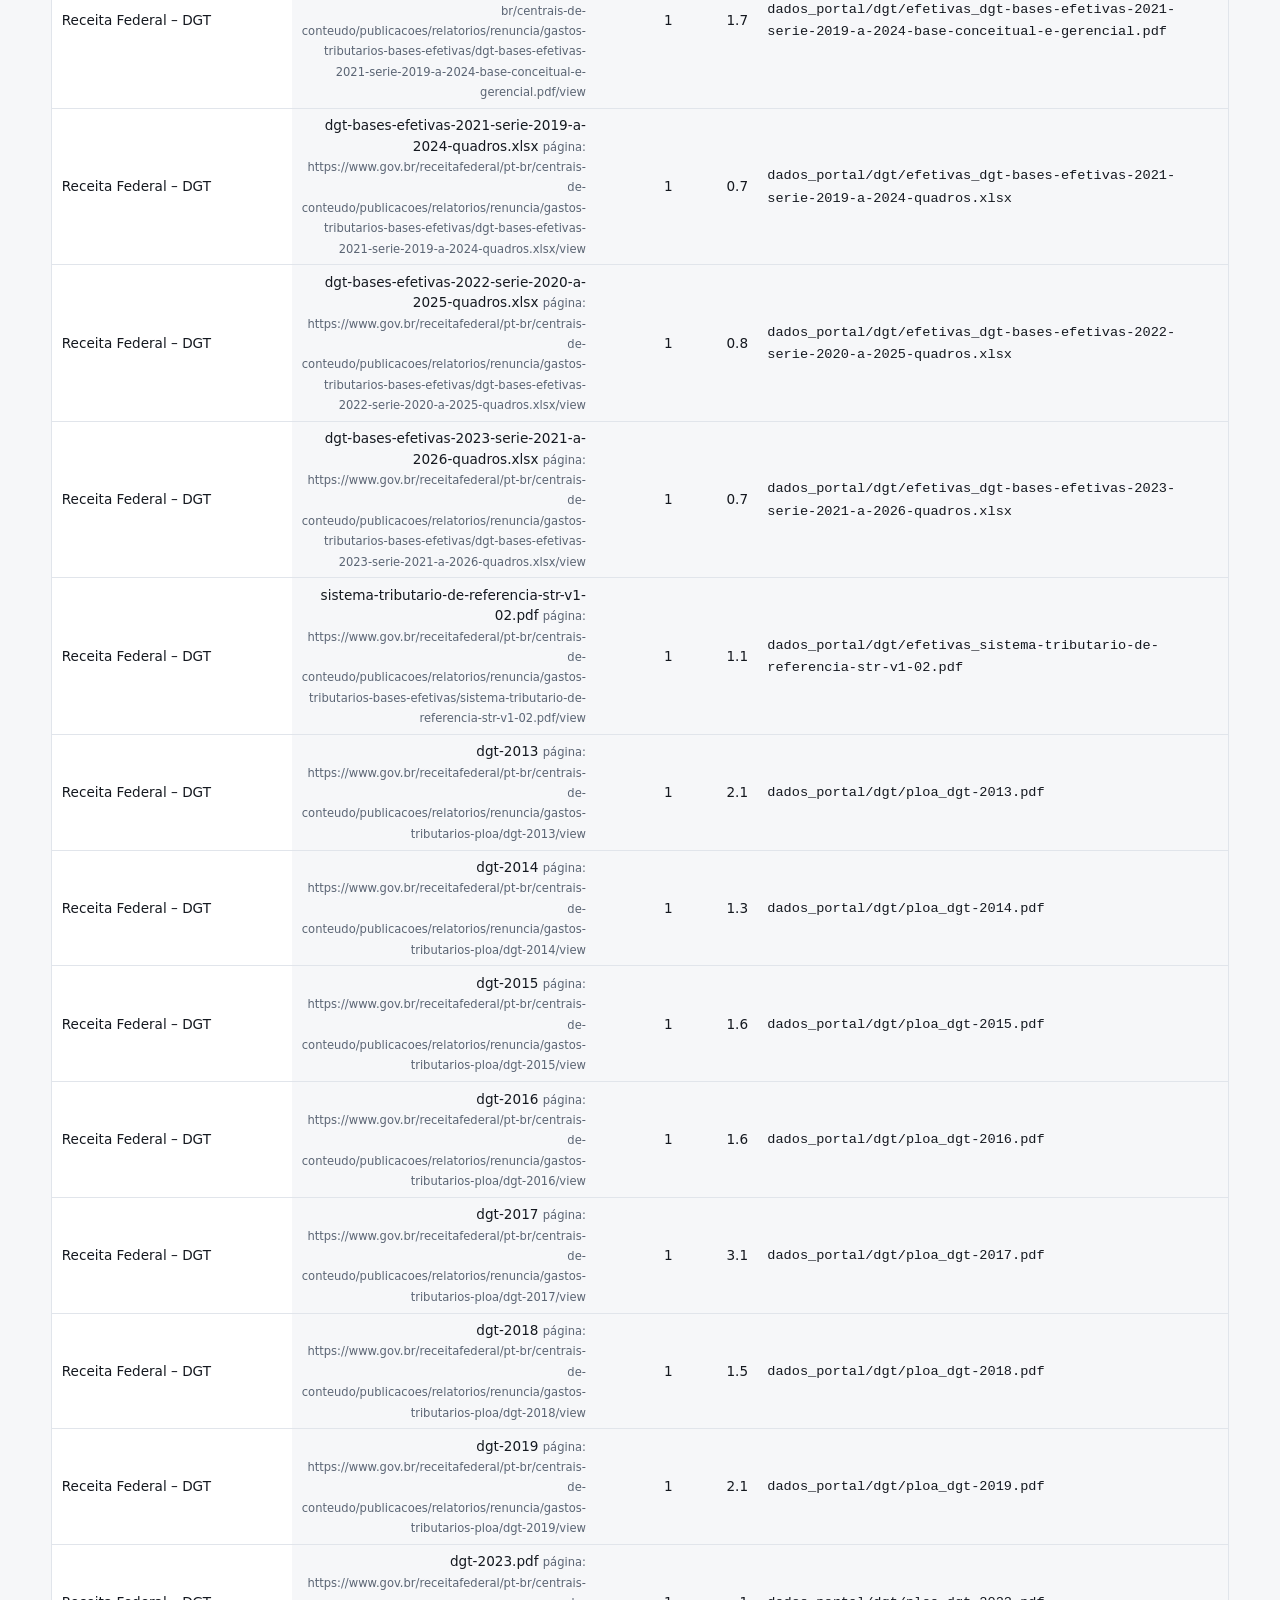
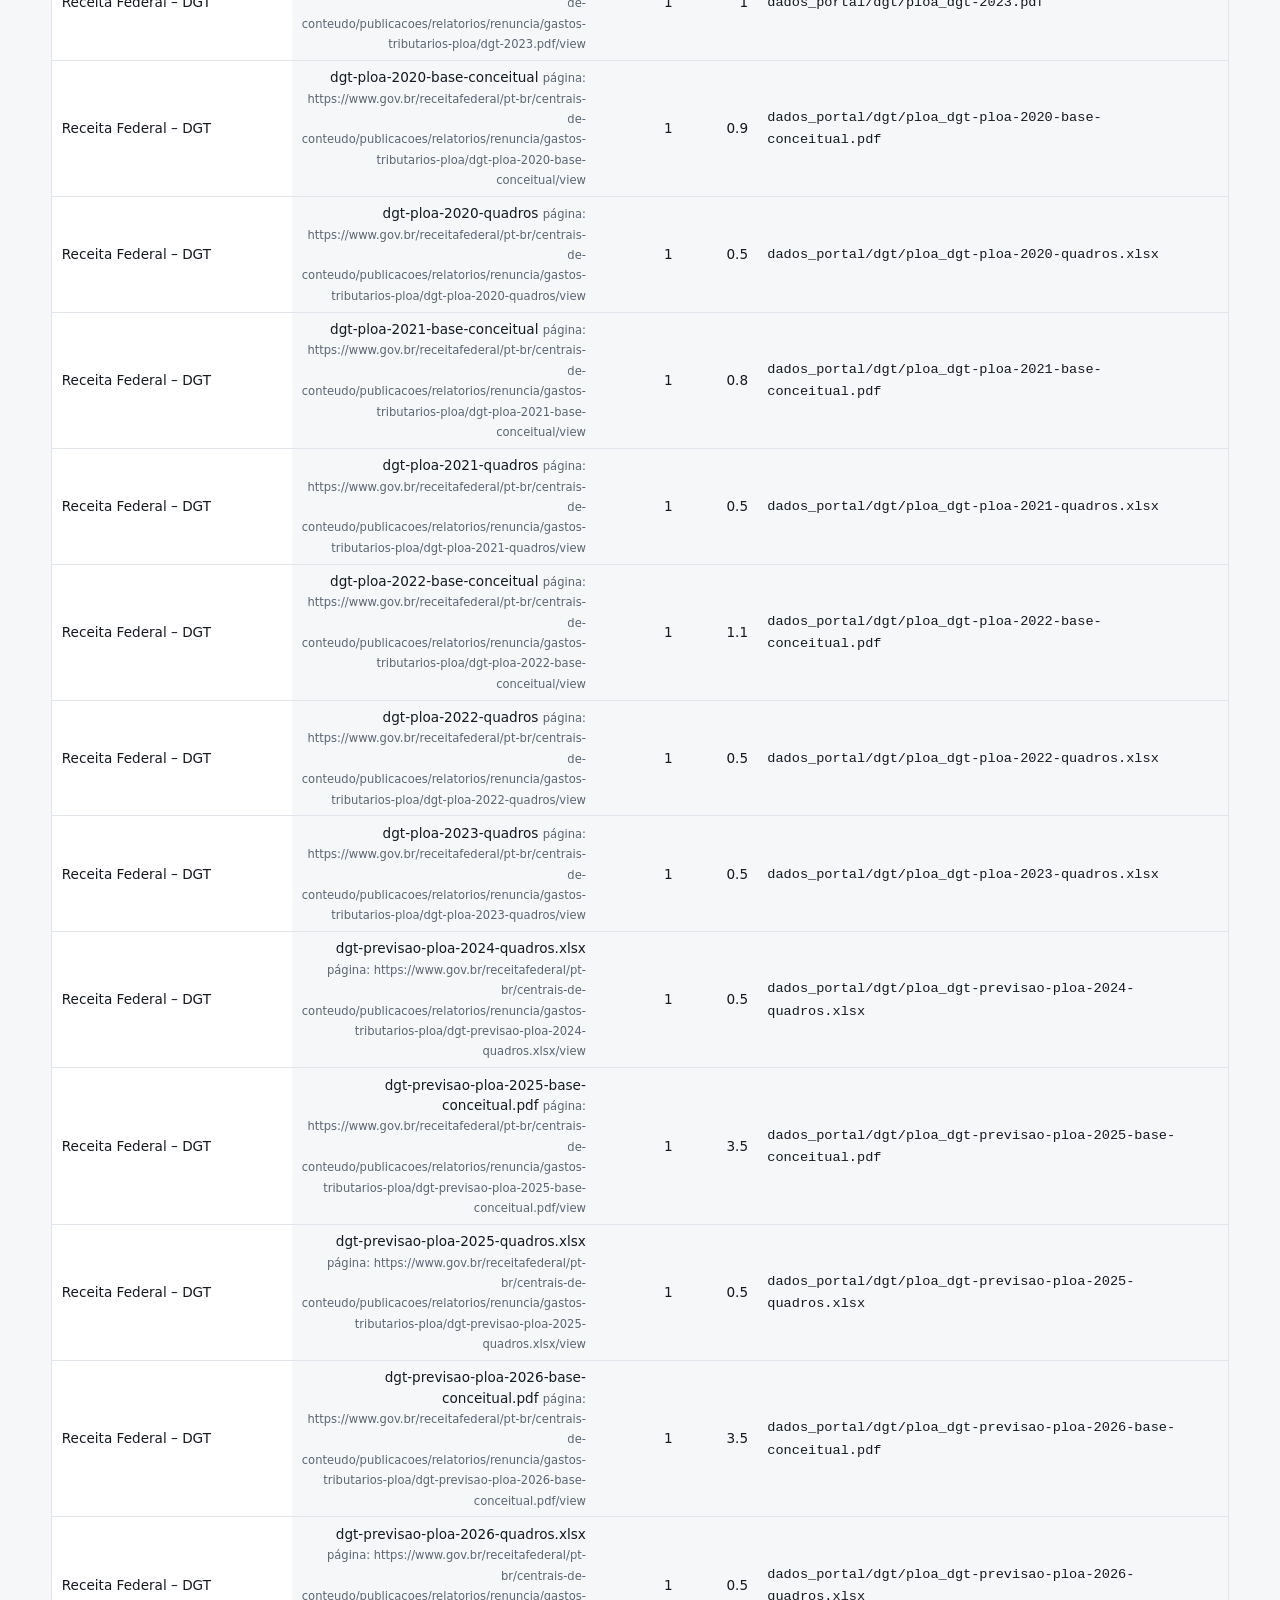
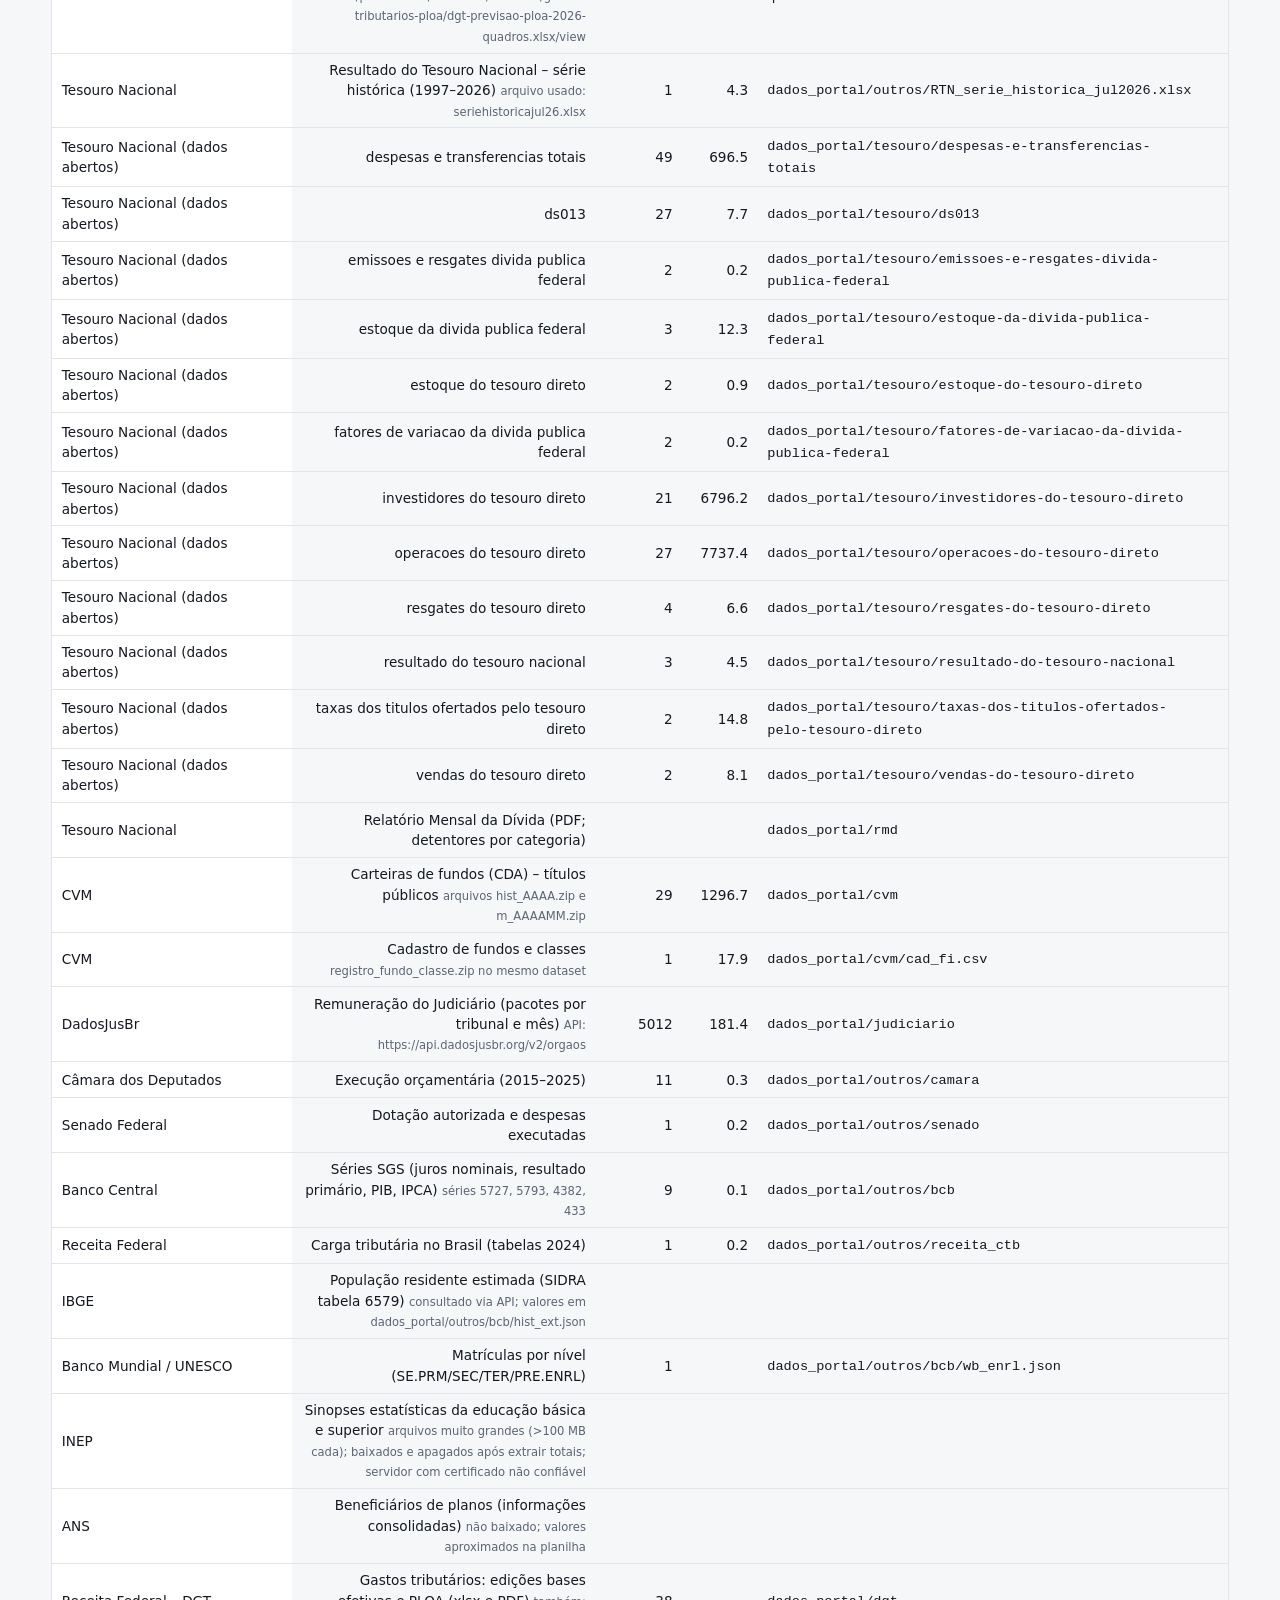
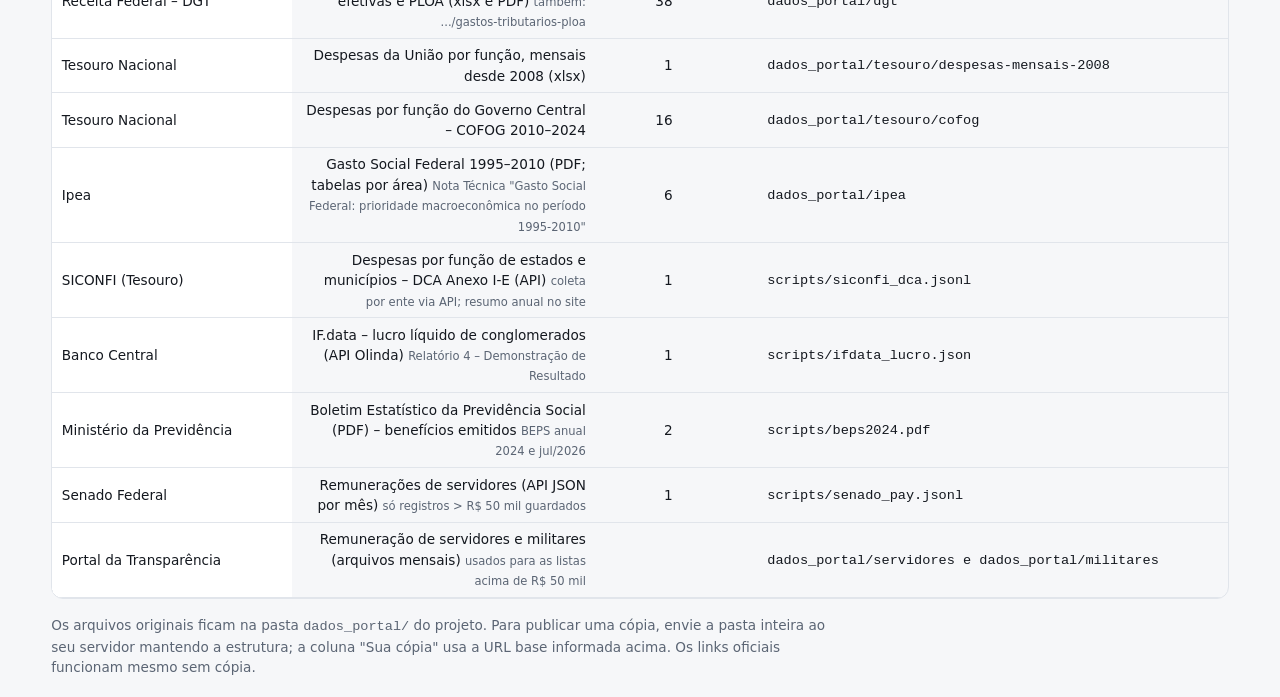
==== commit 7f5e8006: "Página de comparativo de presidentes e sinais para checagem Co-Authored-By: Claude Sonnet 5.5 <norep" ====
--- a/site/dados.html
+++ b/site/dados.html
@@ -13,7 +13,7 @@
     <h1>Dados e fontes</h1>
     <p class="sub">Todas as planilhas, PDFs e bases usadas, com o link oficial para conferir direto na fonte. Informe abaixo a URL onde você hospedou uma cópia (VPS ou Google Drive) para gerar os links da sua cópia.</p>
   </div>
-  <nav class="topnav"><a href="index.html">Mapa</a><a href="entenda.html">Entenda</a><a href="vezes.html">Quantas vezes mais</a><a href="gestoras.html">Gestoras e donos</a><a href="salarios.html">Altos salários</a><a href="dados.html">Dados e fontes</a><a href="metodologia.html">Metodologia</a></nav>
+  <nav class="topnav"><a href="index.html">Mapa</a><a href="entenda.html">Entenda</a><a href="vezes.html">Quantas vezes mais</a><a href="presidentes.html">Presidentes</a><a href="gestoras.html">Gestoras e donos</a><a href="salarios.html">Altos salários</a><a href="dados.html">Dados e fontes</a><a href="metodologia.html">Metodologia</a></nav>
 </header>
 <main>
   <section class="cmp-ctl">
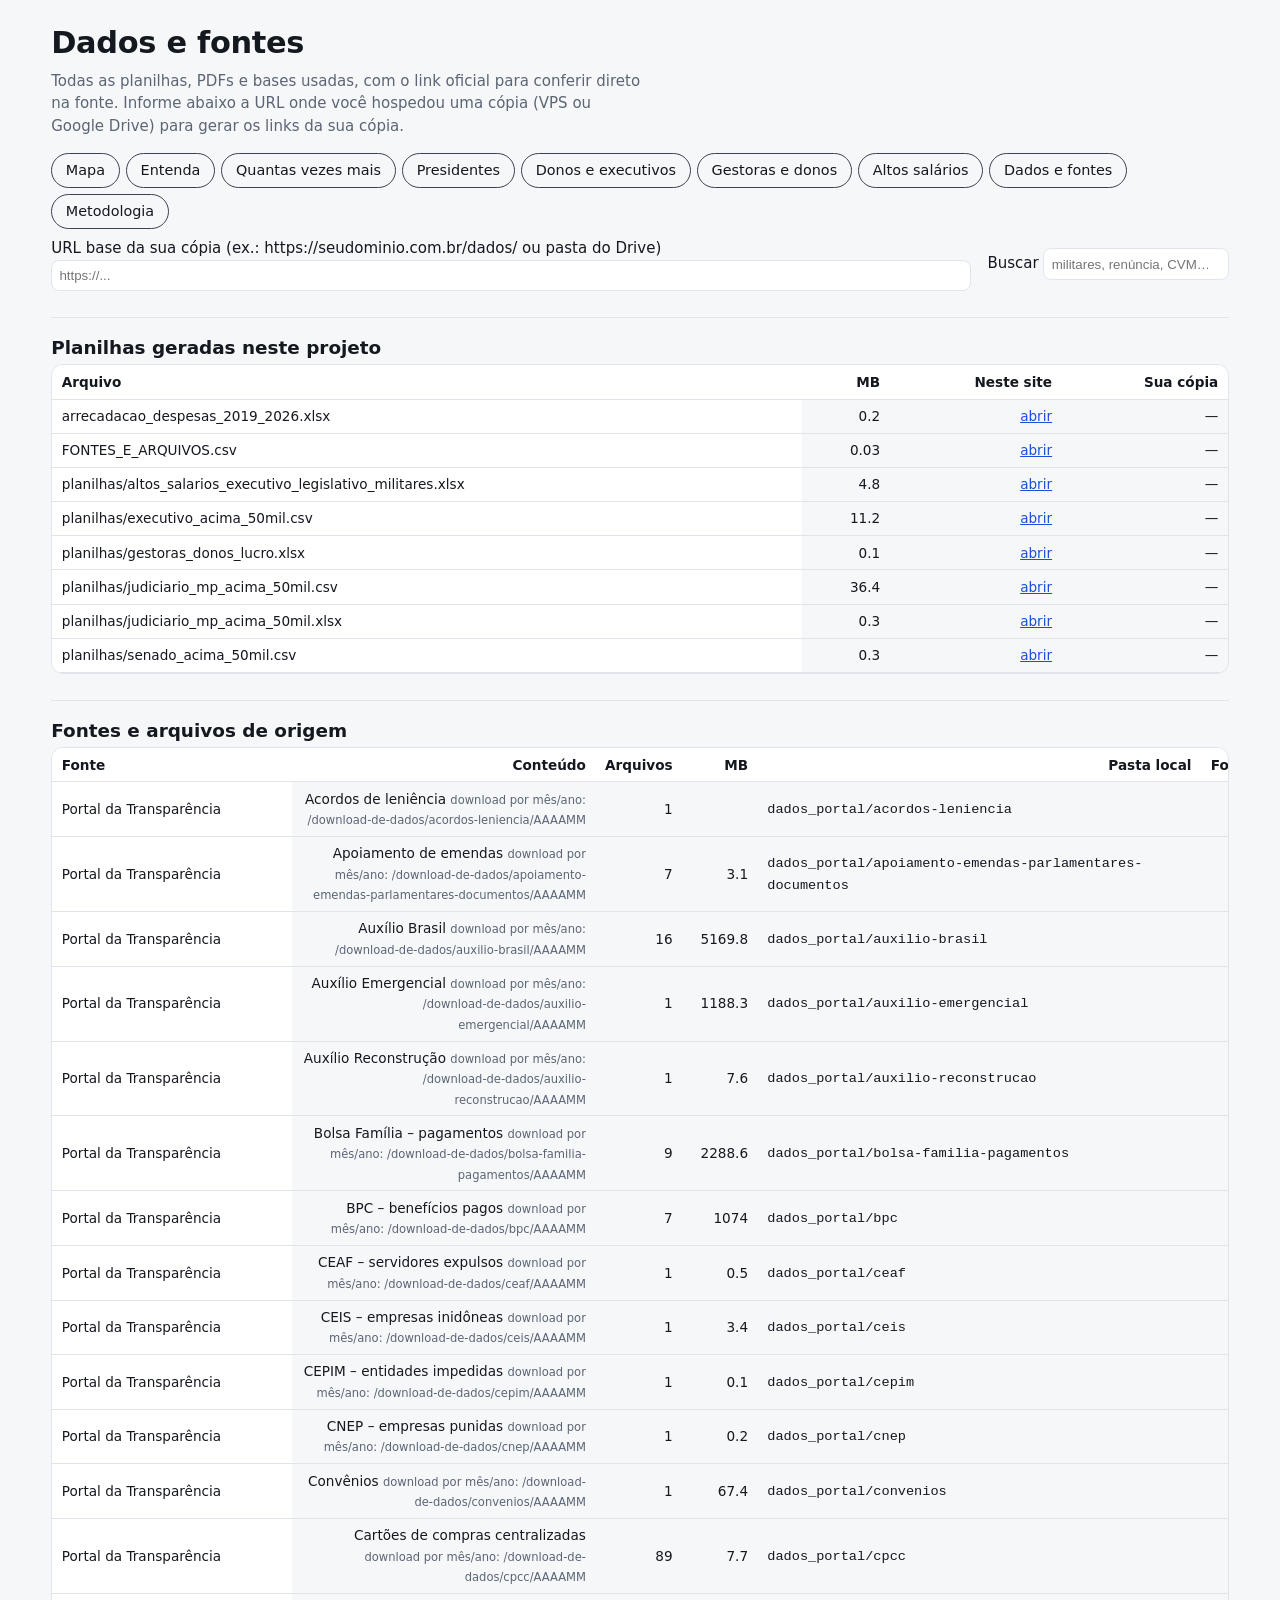
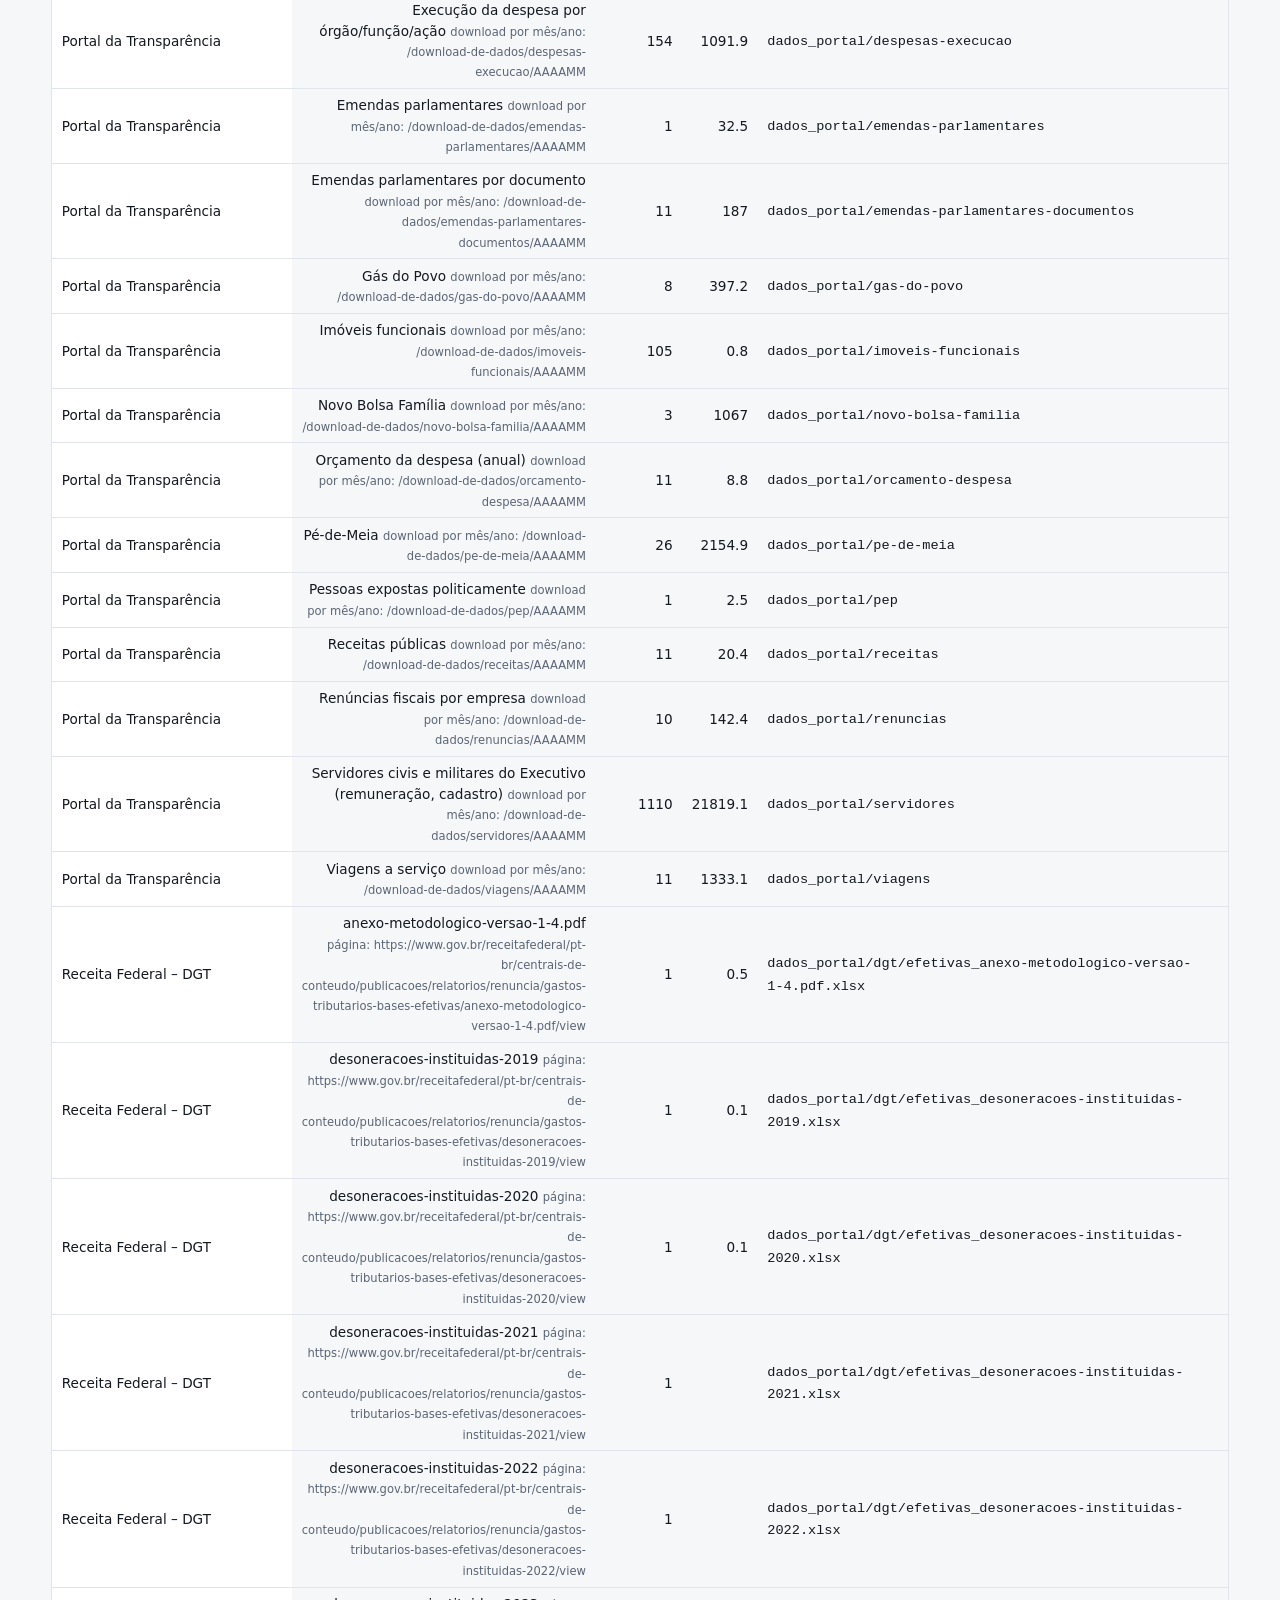
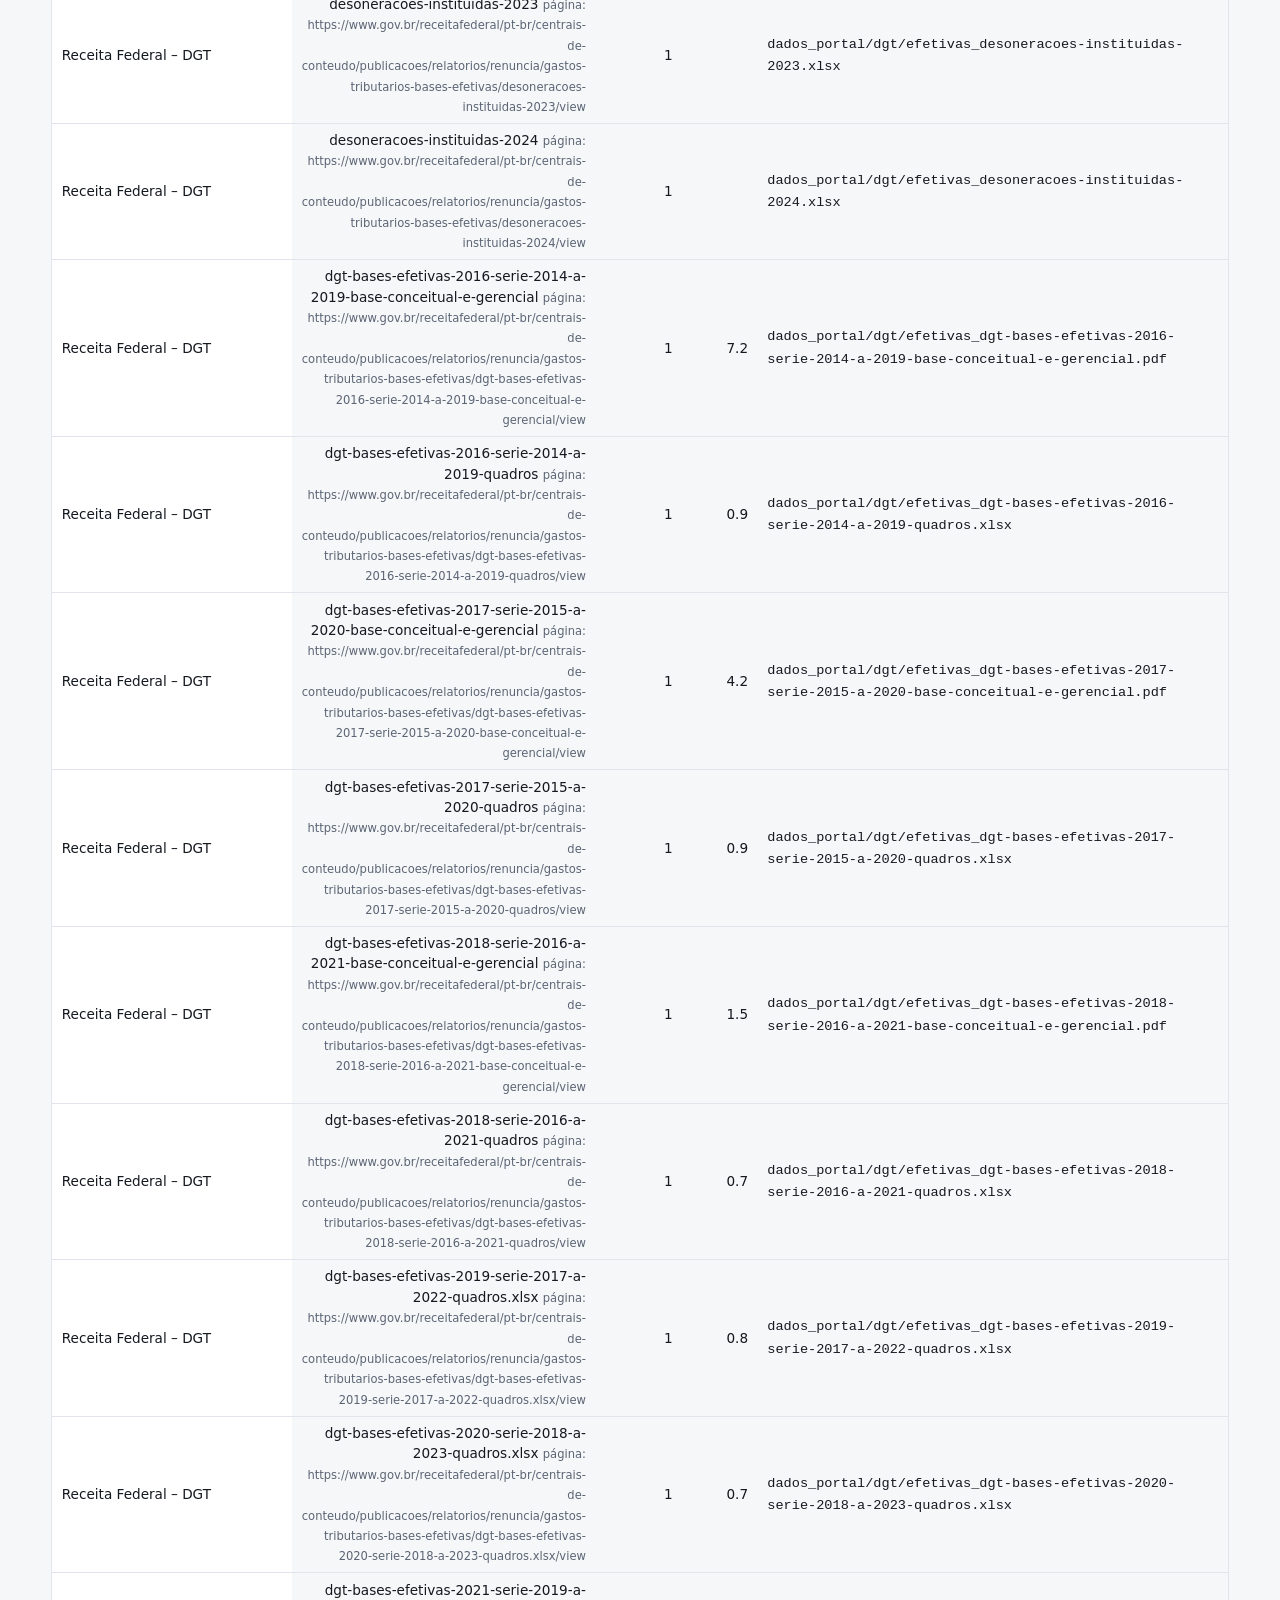
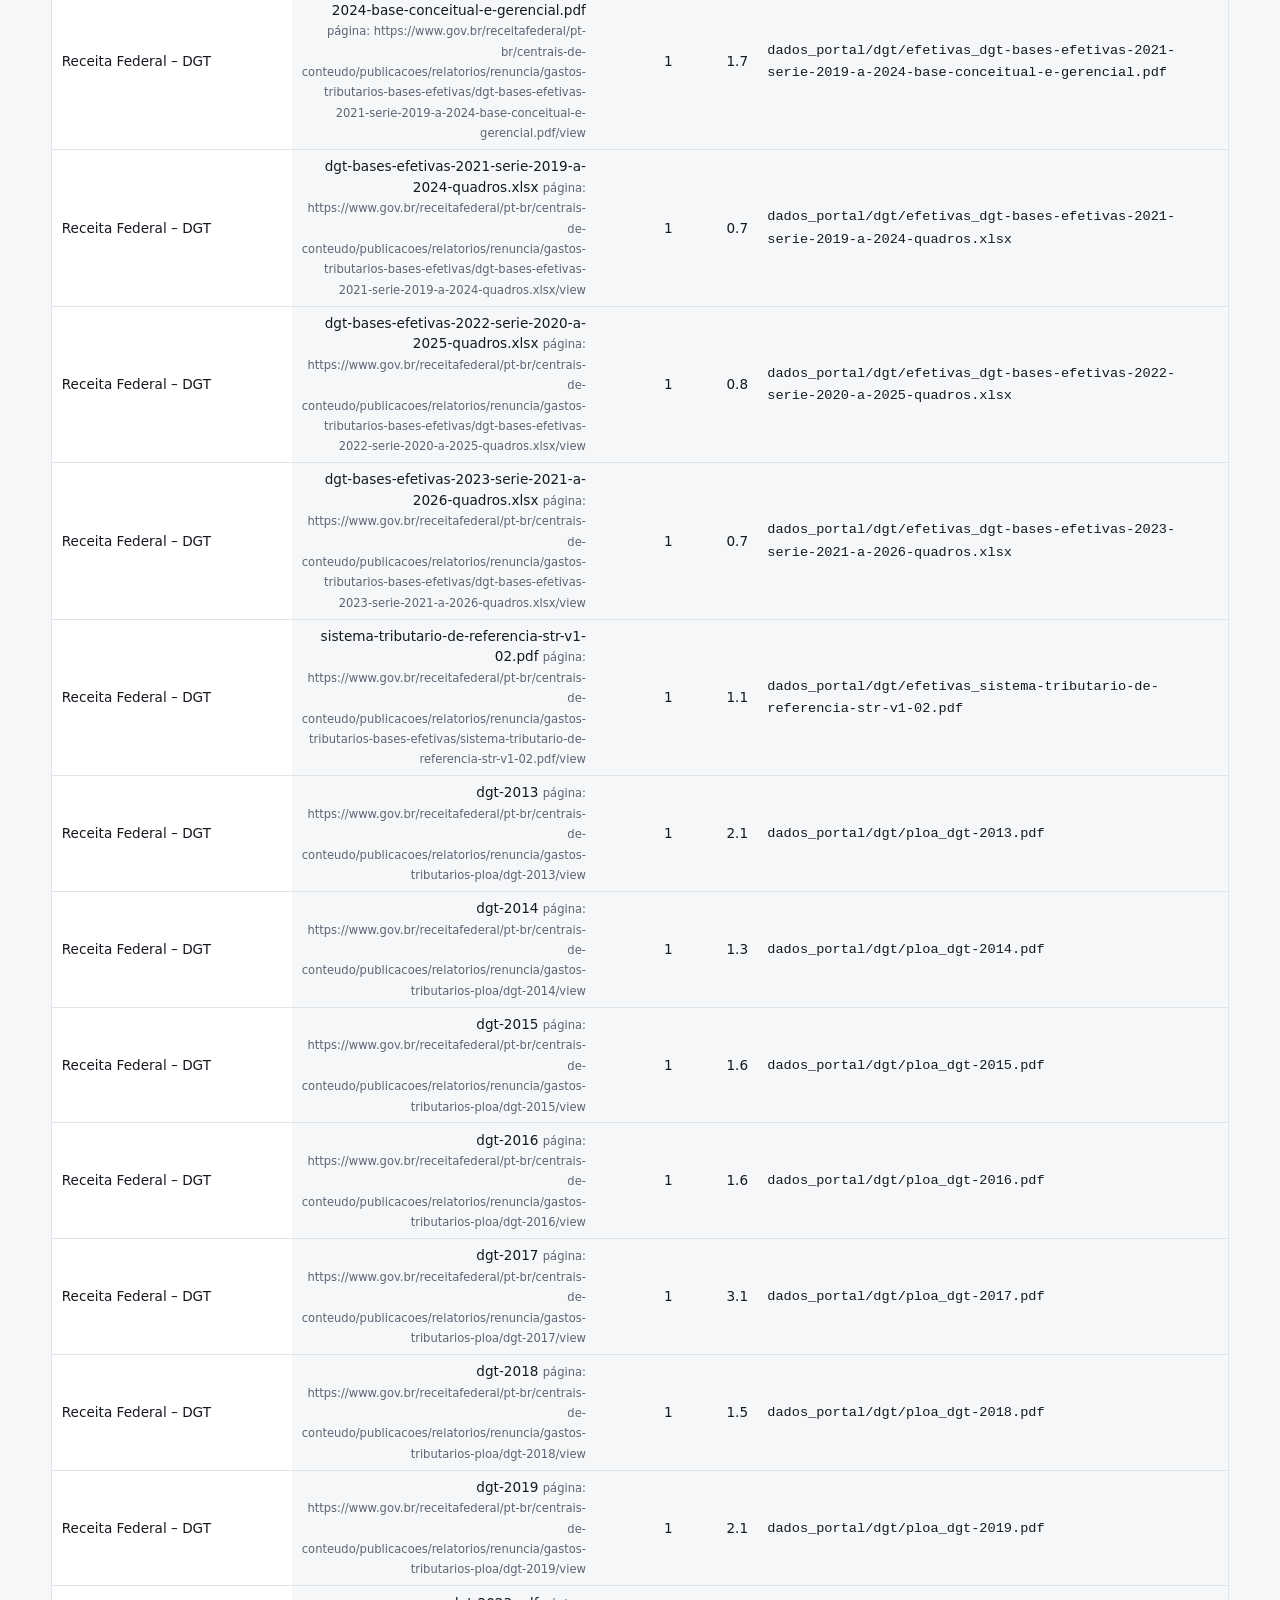
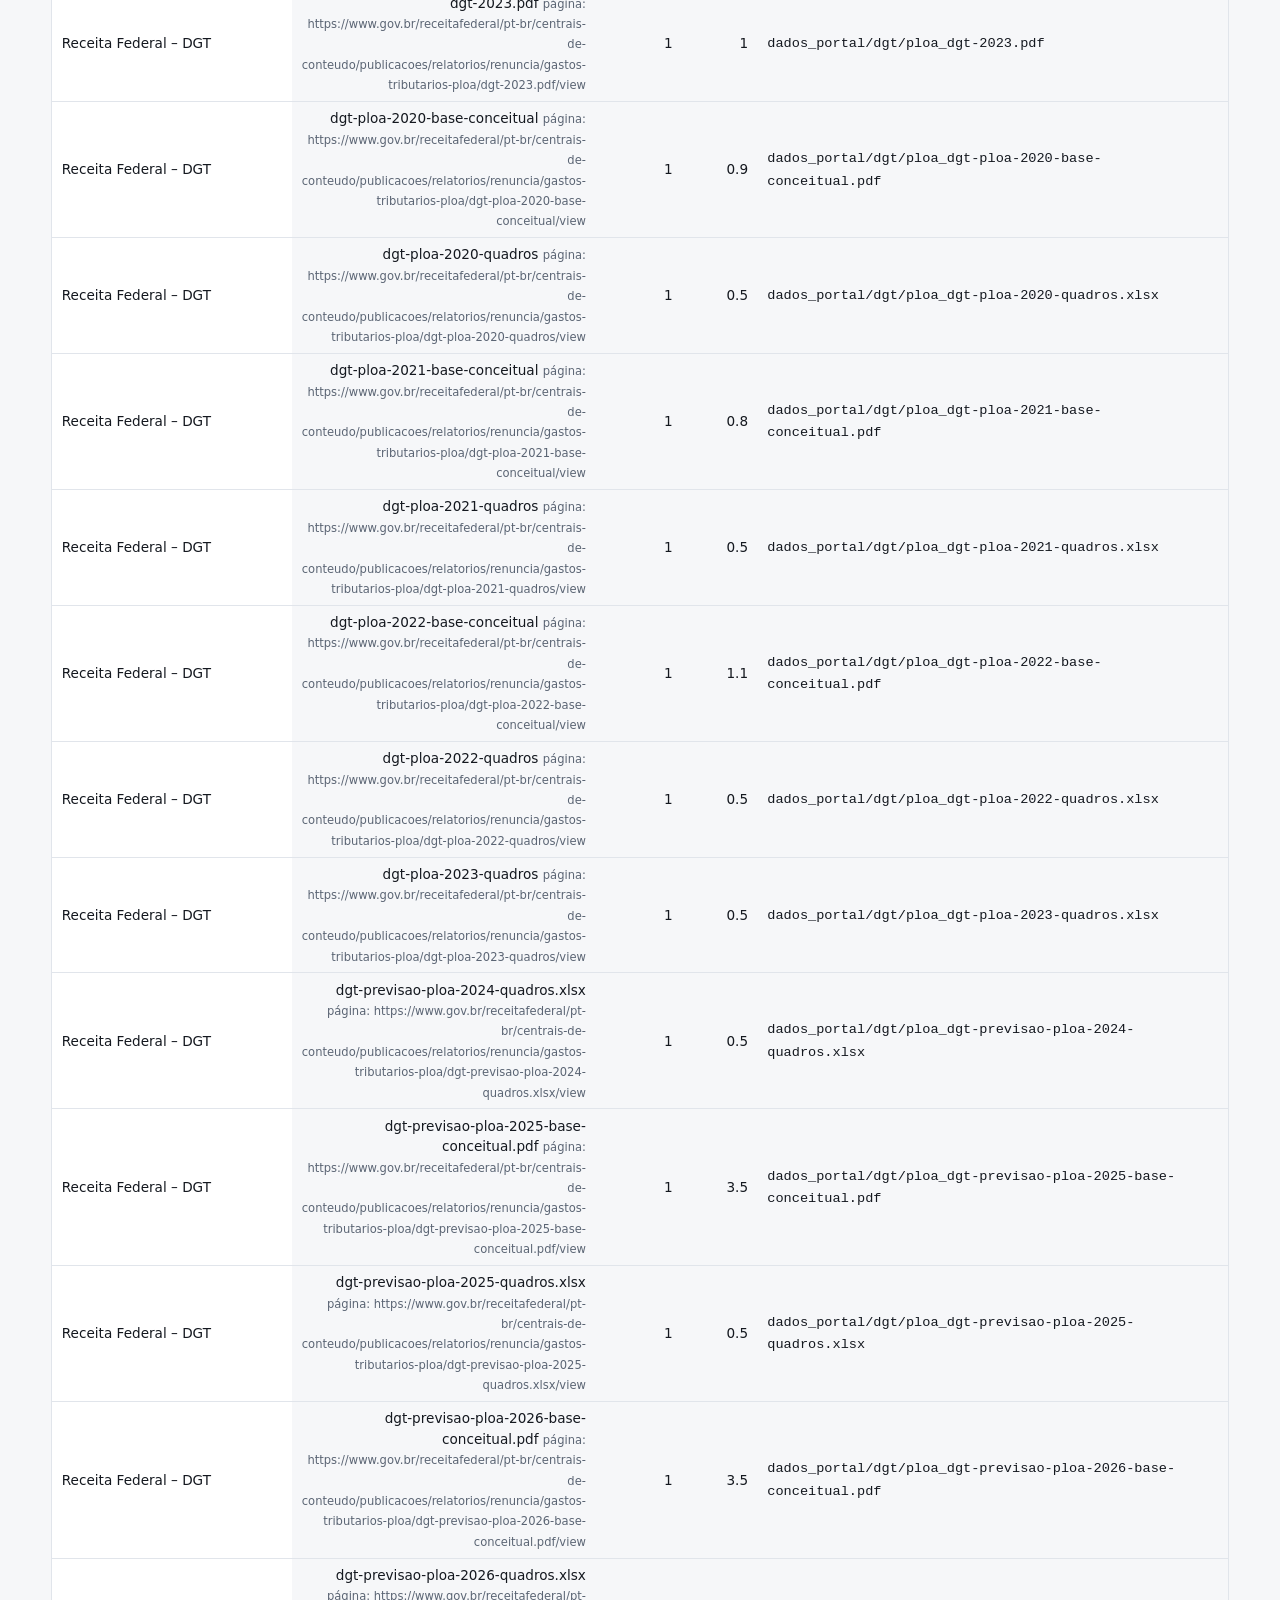
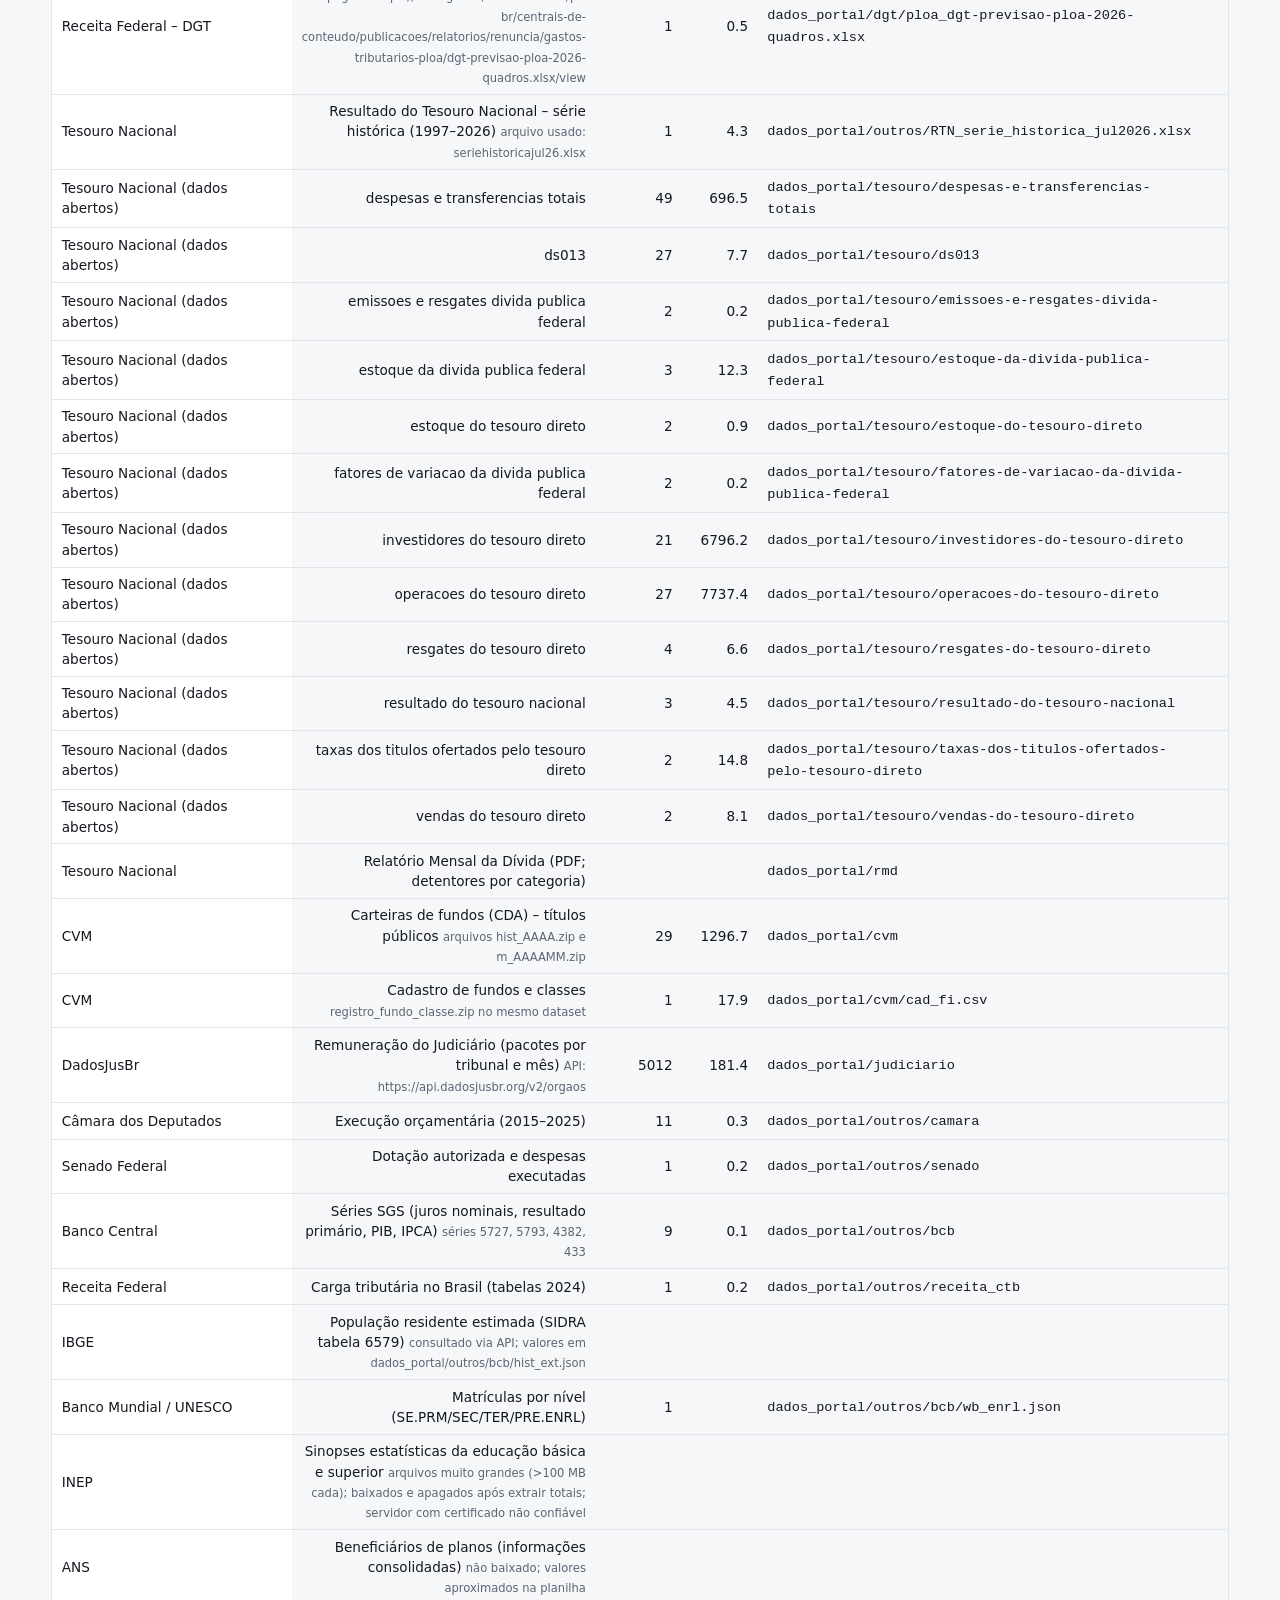
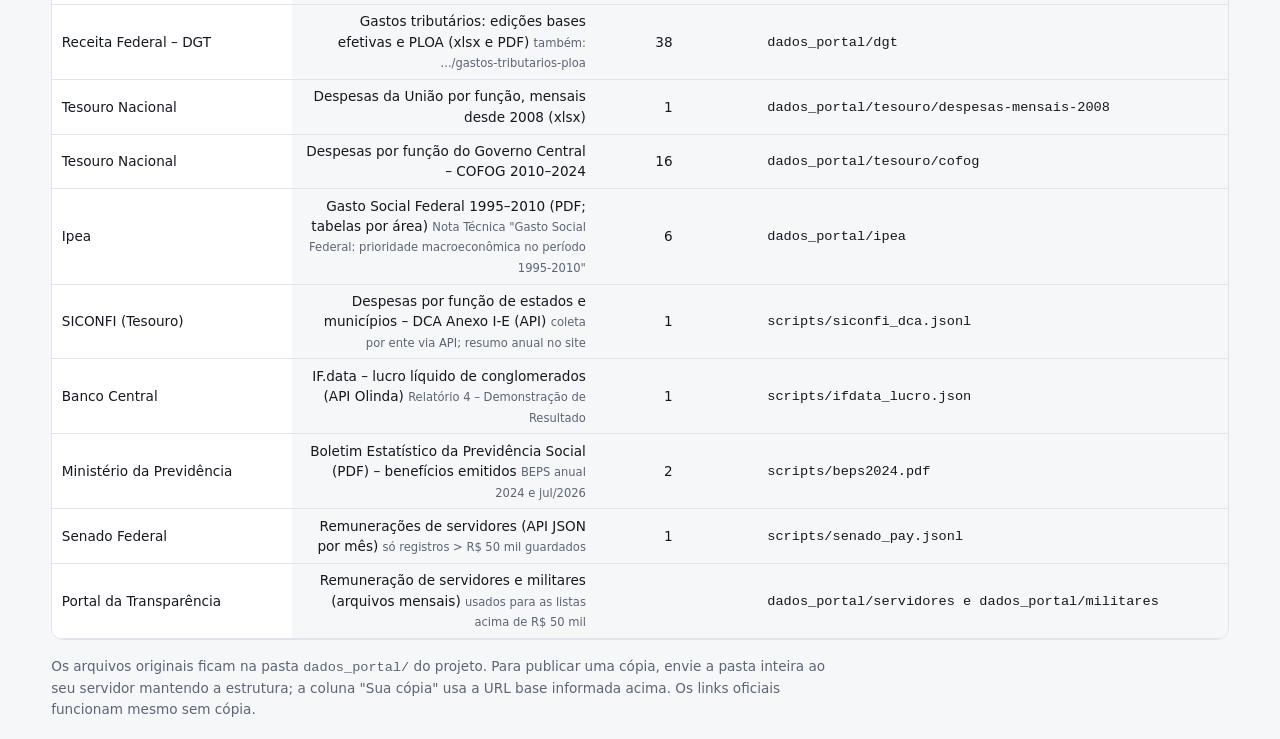
==== commit 10704e18: "Página Donos e executivos (CVM FRE): acionistas, controladores e remuneração da administração Co-Aut" ====
--- a/site/dados.html
+++ b/site/dados.html
@@ -13,7 +13,7 @@
     <h1>Dados e fontes</h1>
     <p class="sub">Todas as planilhas, PDFs e bases usadas, com o link oficial para conferir direto na fonte. Informe abaixo a URL onde você hospedou uma cópia (VPS ou Google Drive) para gerar os links da sua cópia.</p>
   </div>
-  <nav class="topnav"><a href="index.html">Mapa</a><a href="entenda.html">Entenda</a><a href="vezes.html">Quantas vezes mais</a><a href="presidentes.html">Presidentes</a><a href="gestoras.html">Gestoras e donos</a><a href="salarios.html">Altos salários</a><a href="dados.html">Dados e fontes</a><a href="metodologia.html">Metodologia</a></nav>
+  <nav class="topnav"><a href="index.html">Mapa</a><a href="entenda.html">Entenda</a><a href="vezes.html">Quantas vezes mais</a><a href="presidentes.html">Presidentes</a><a href="donos.html">Donos e executivos</a><a href="gestoras.html">Gestoras e donos</a><a href="salarios.html">Altos salários</a><a href="dados.html">Dados e fontes</a><a href="metodologia.html">Metodologia</a></nav>
 </header>
 <main>
   <section class="cmp-ctl">
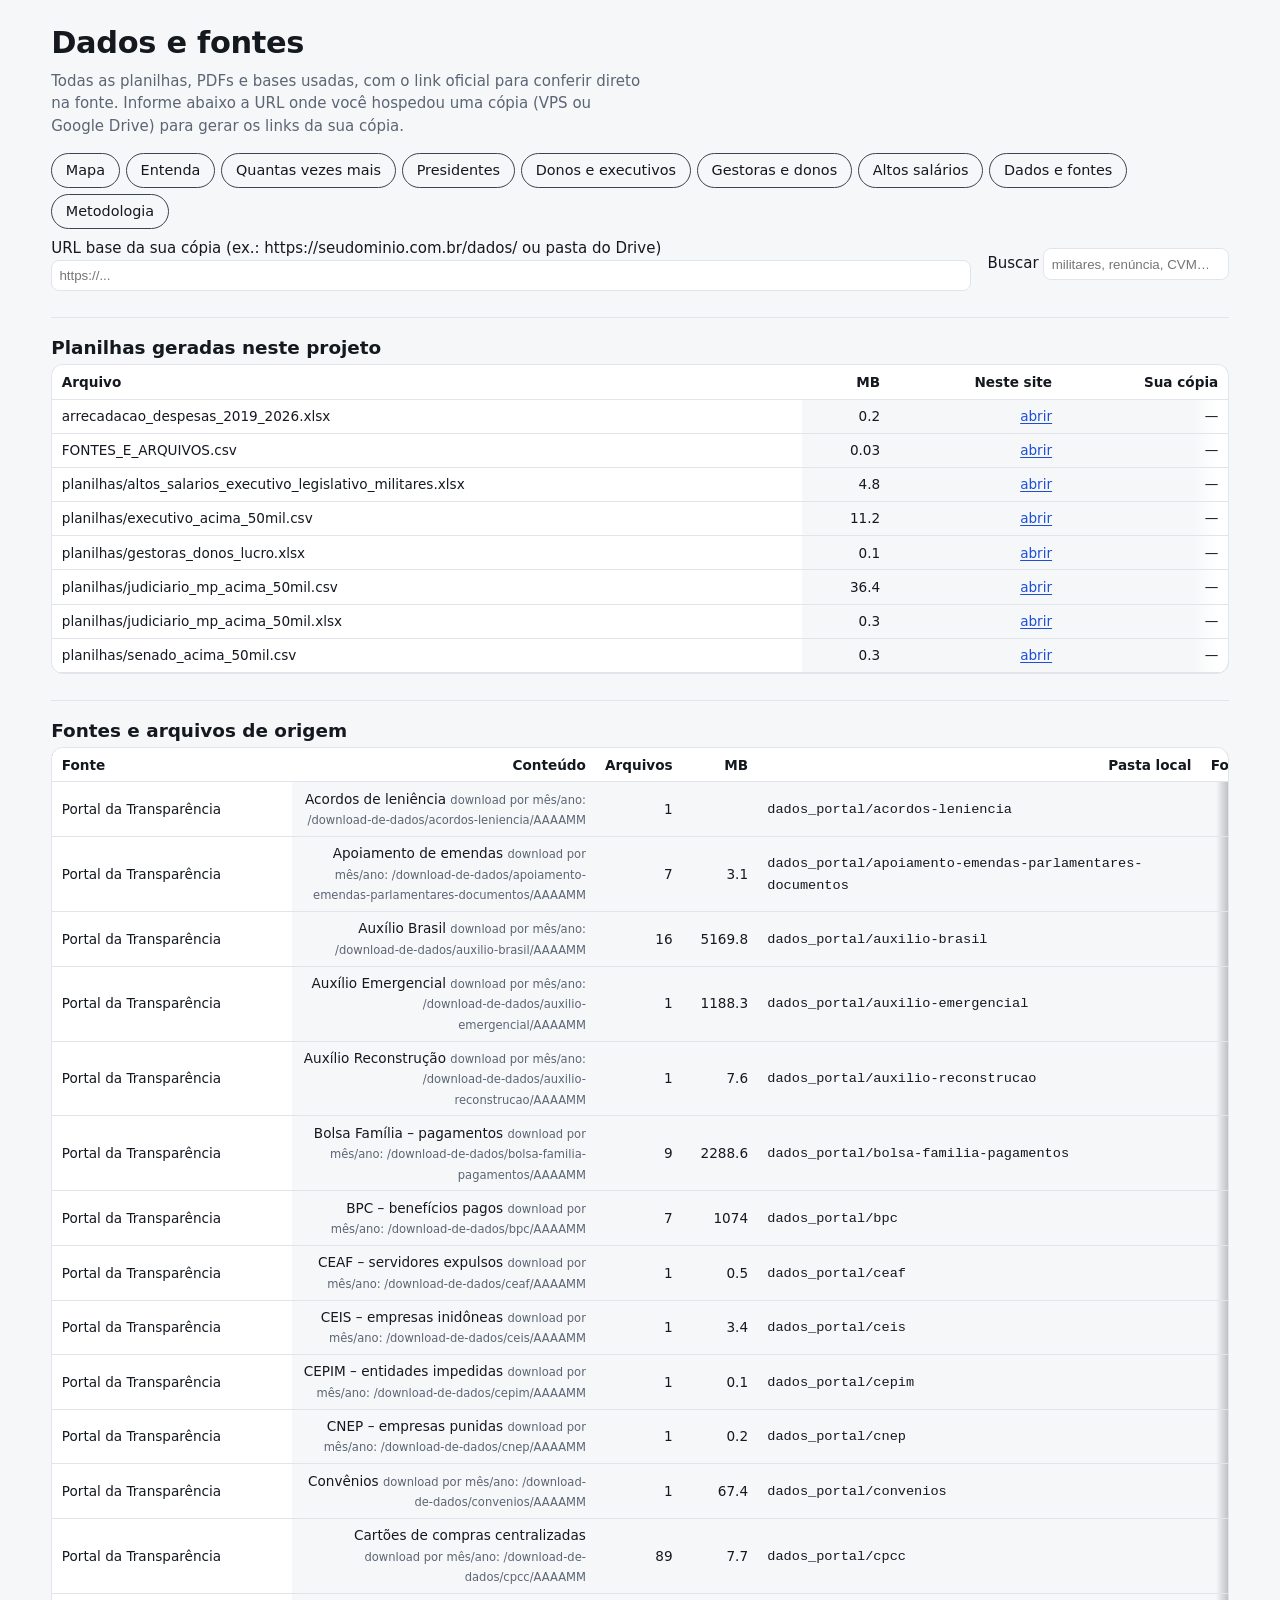
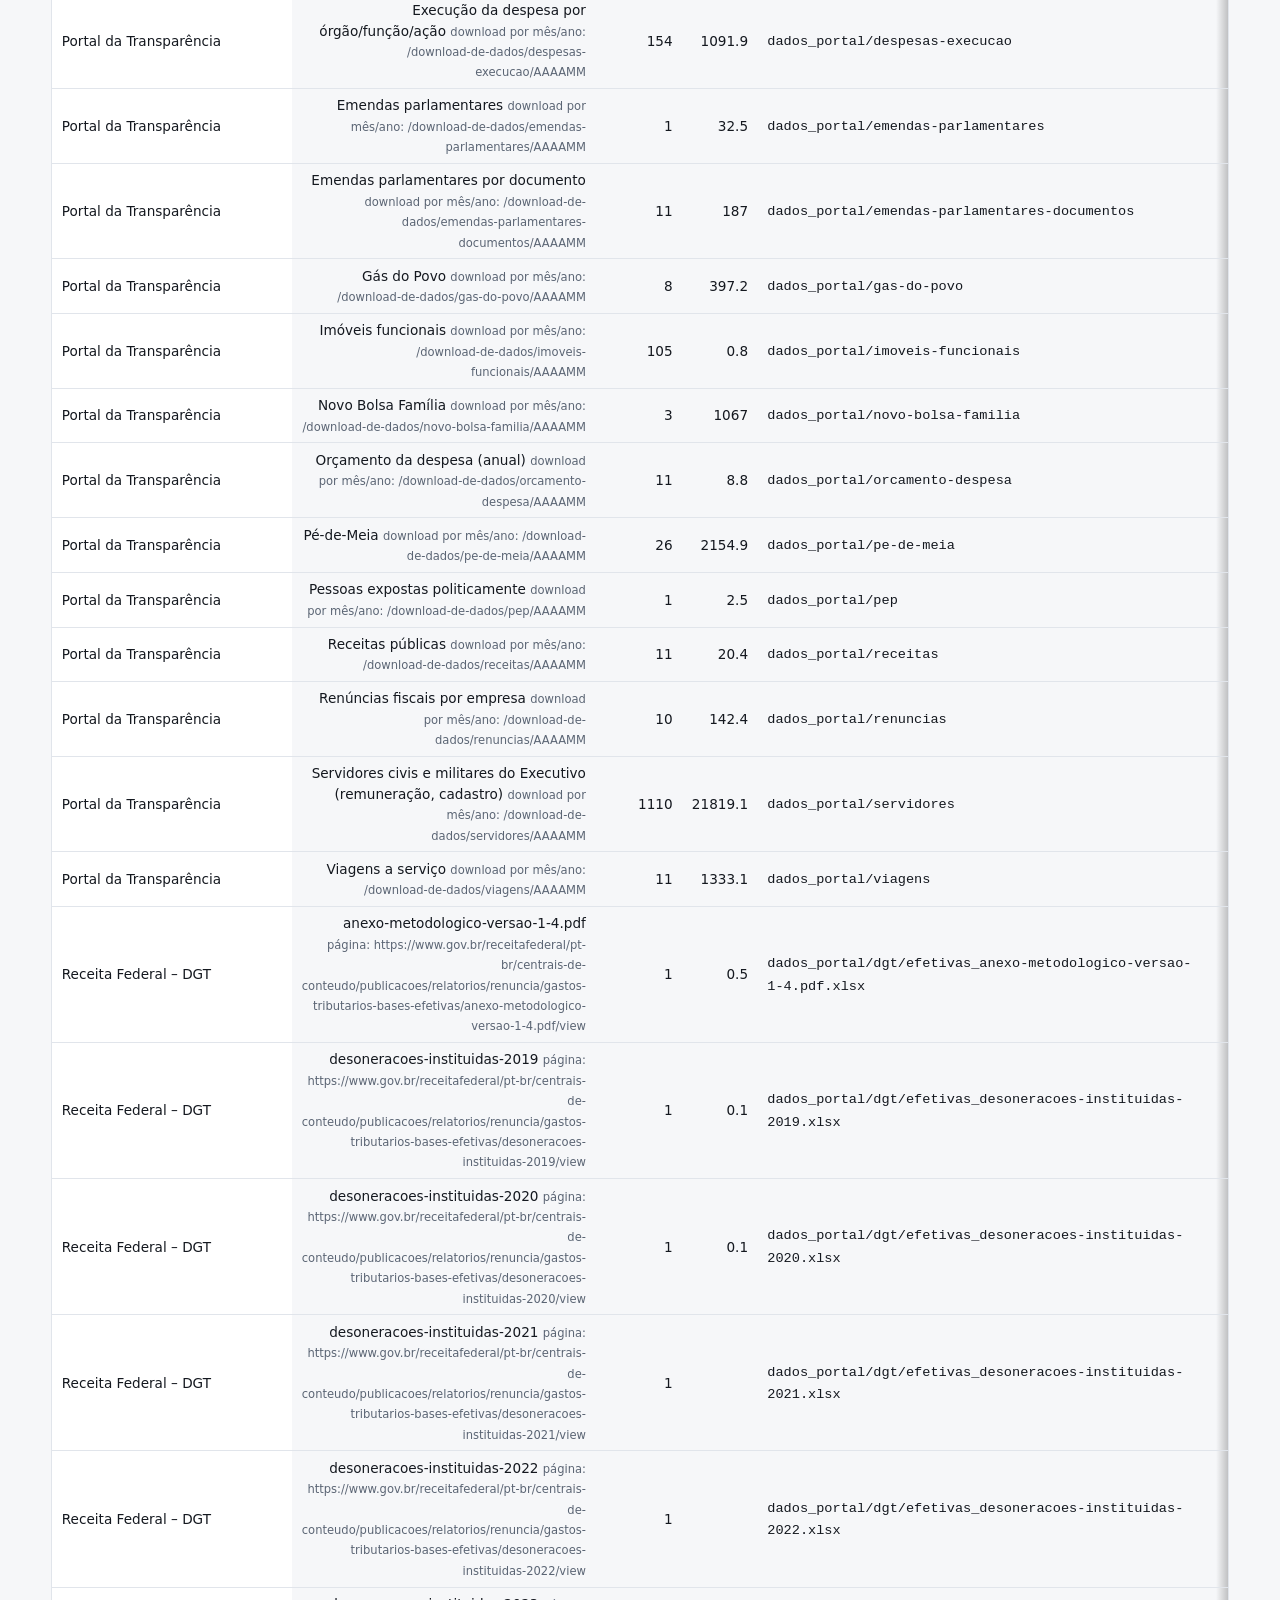
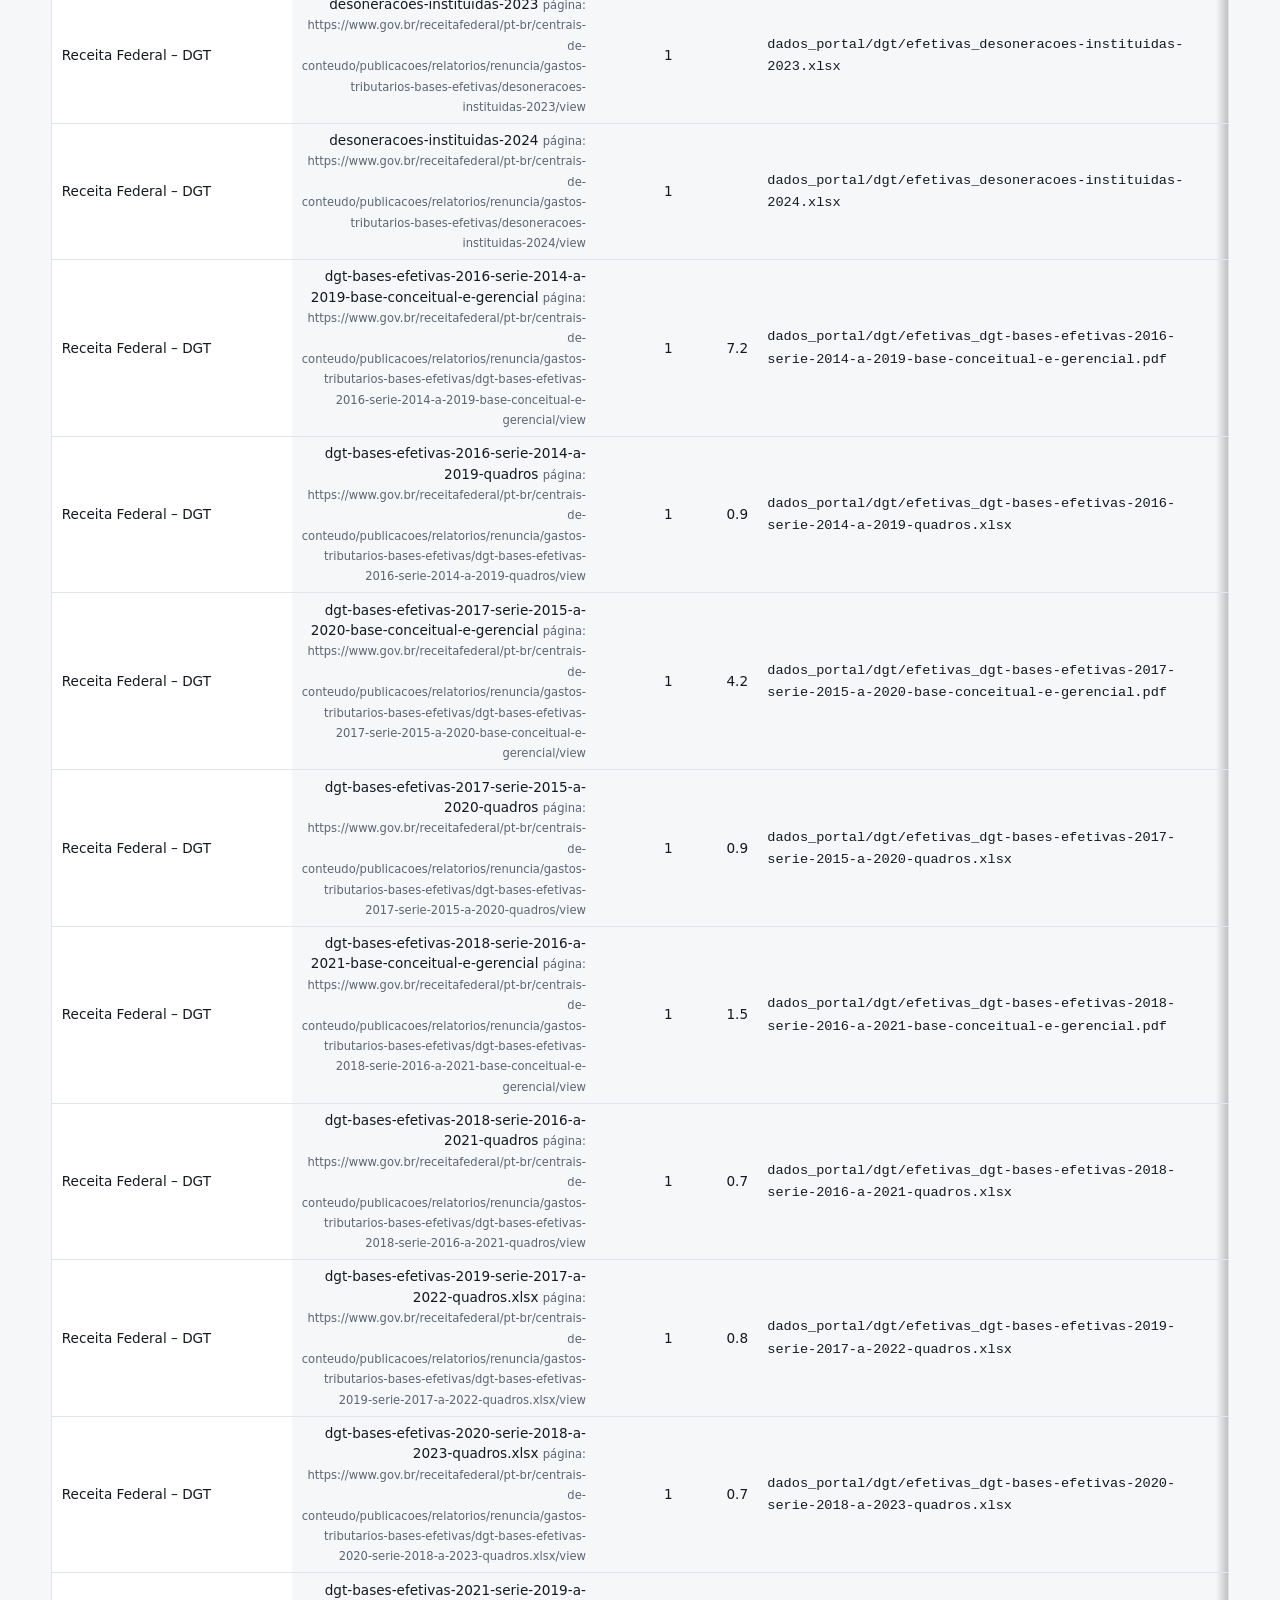
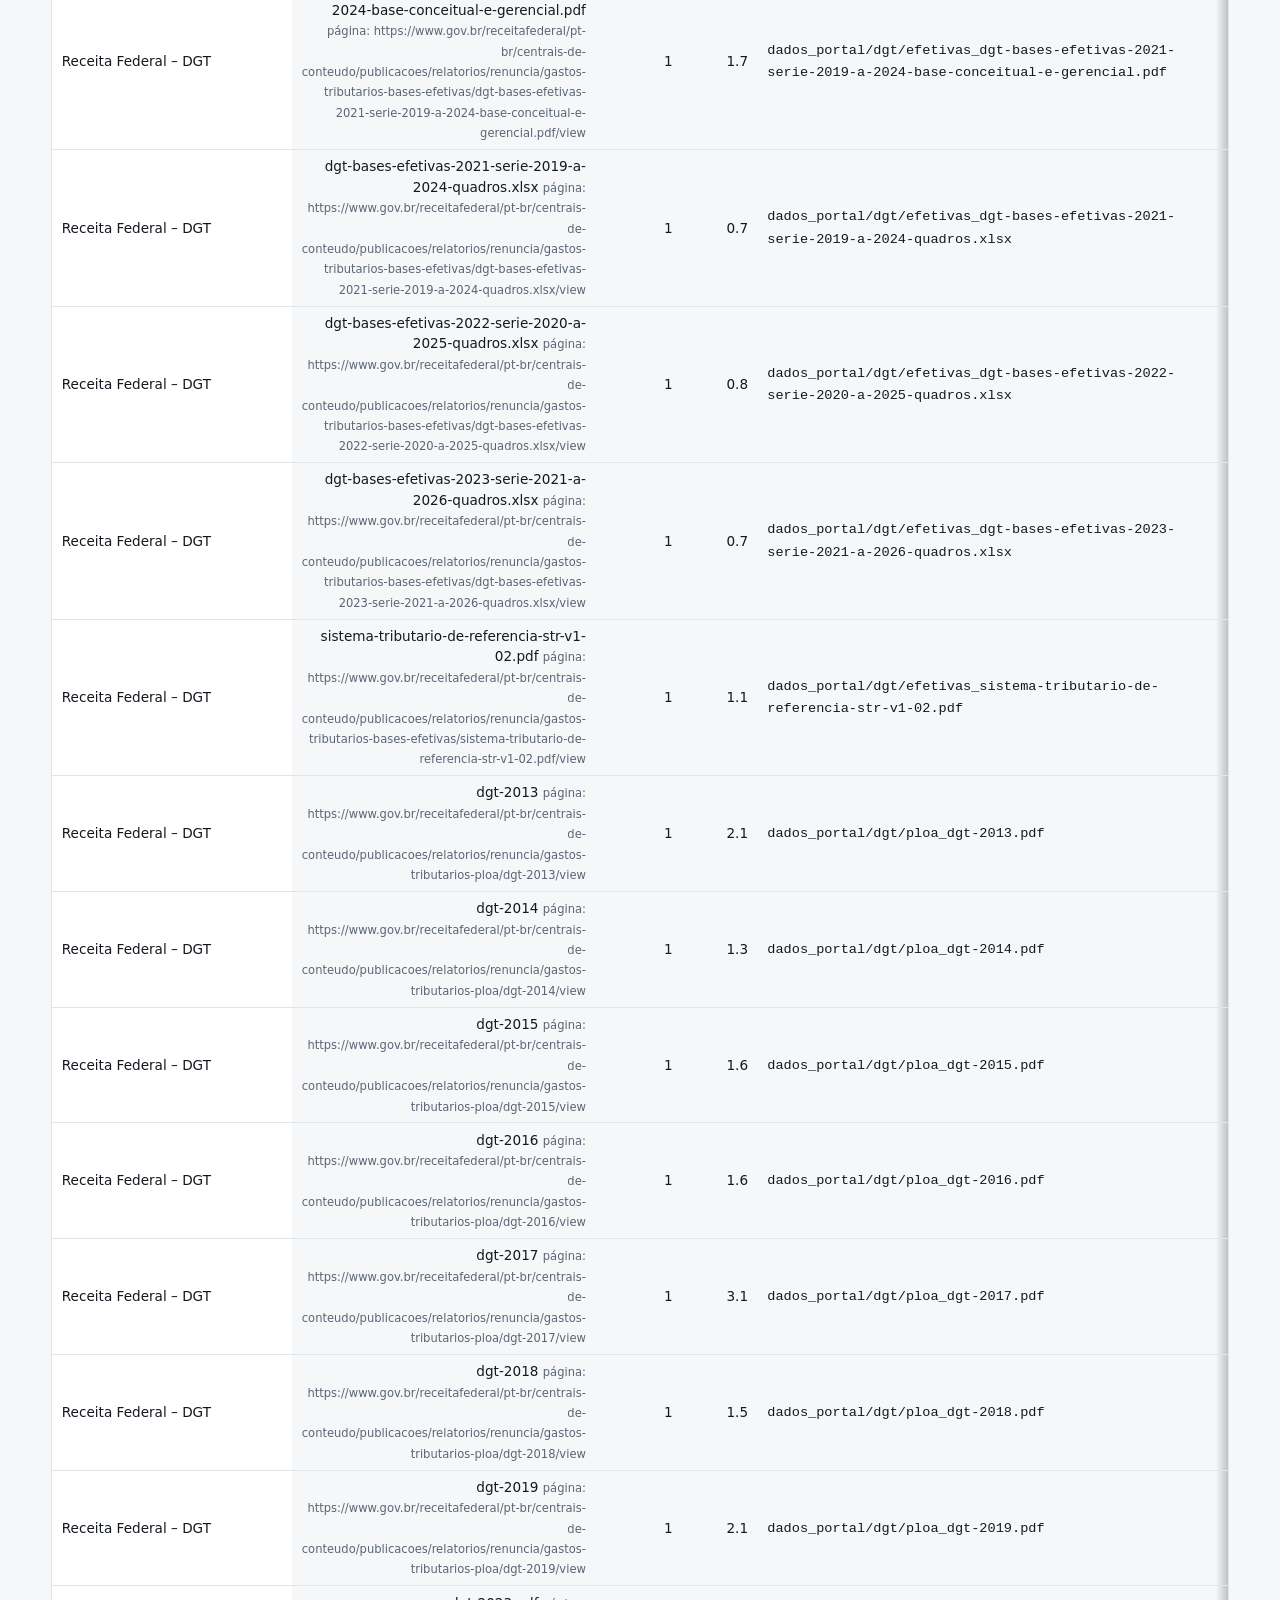
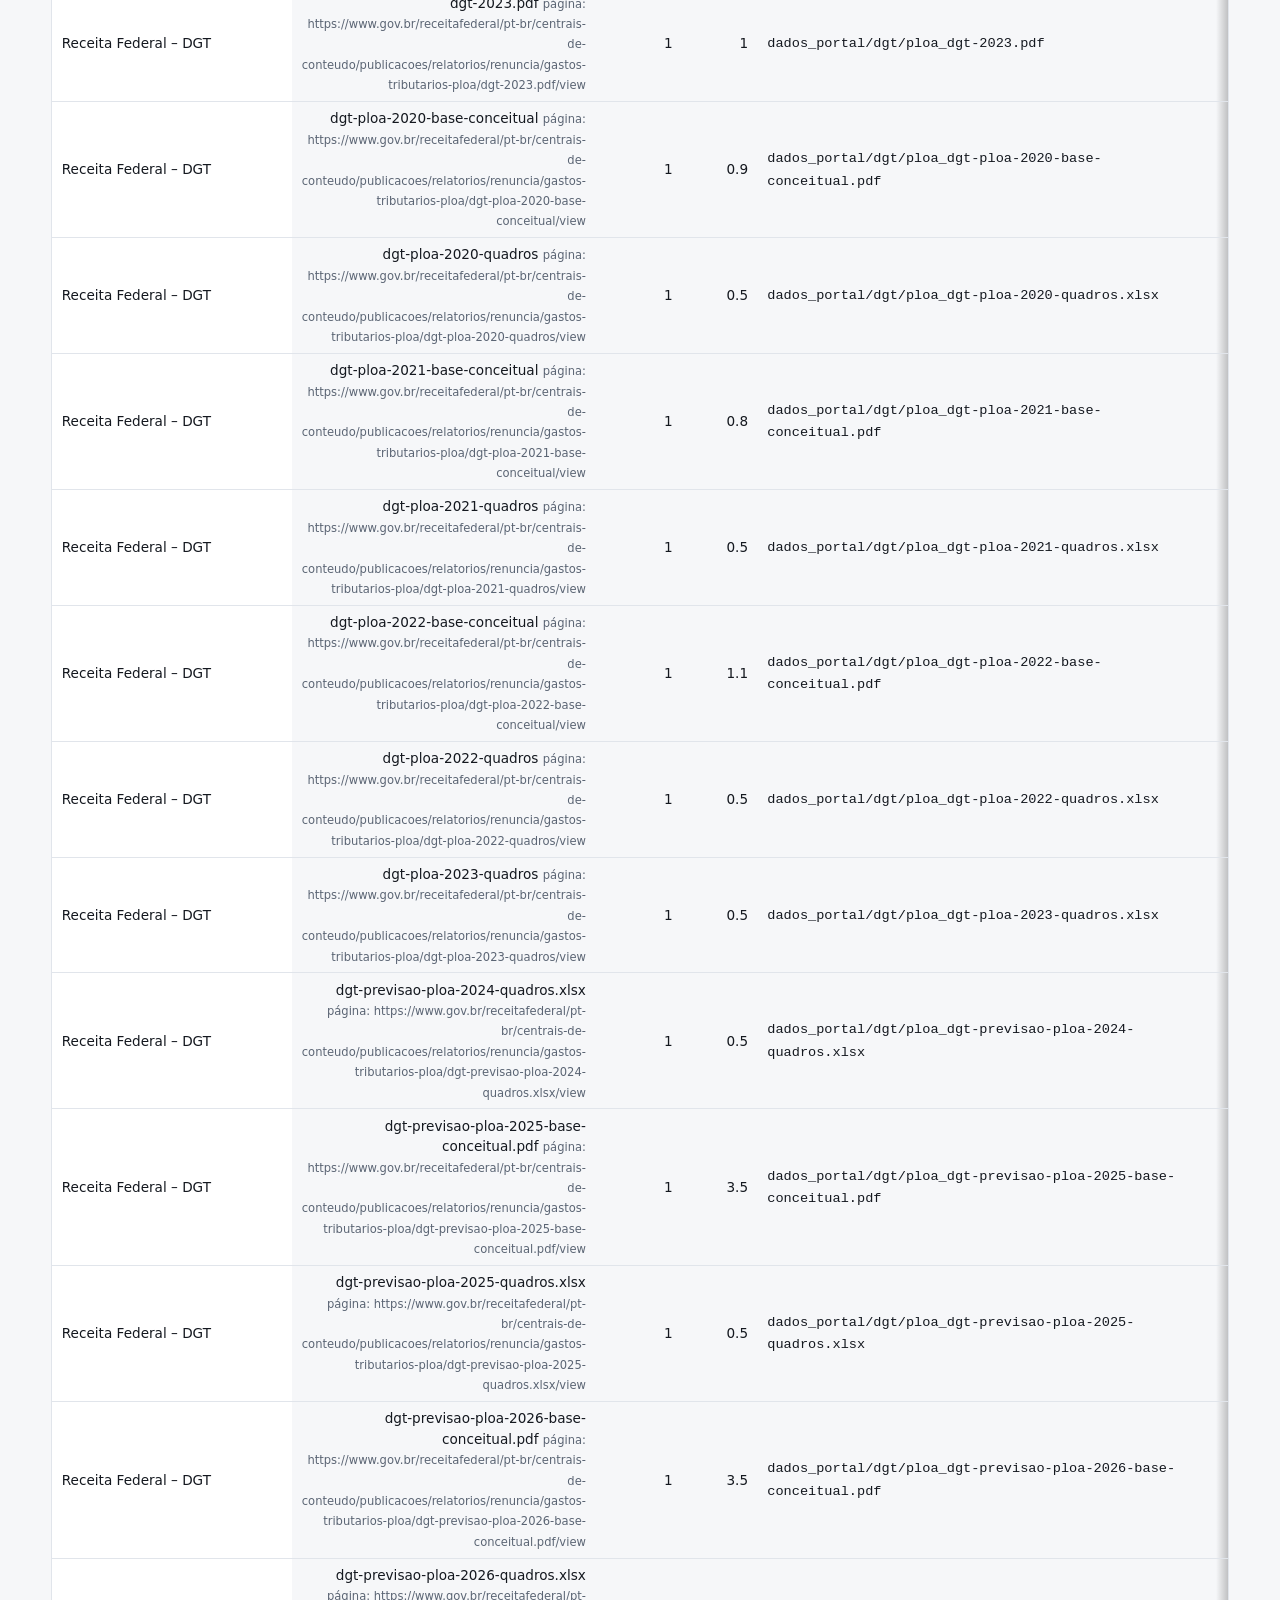
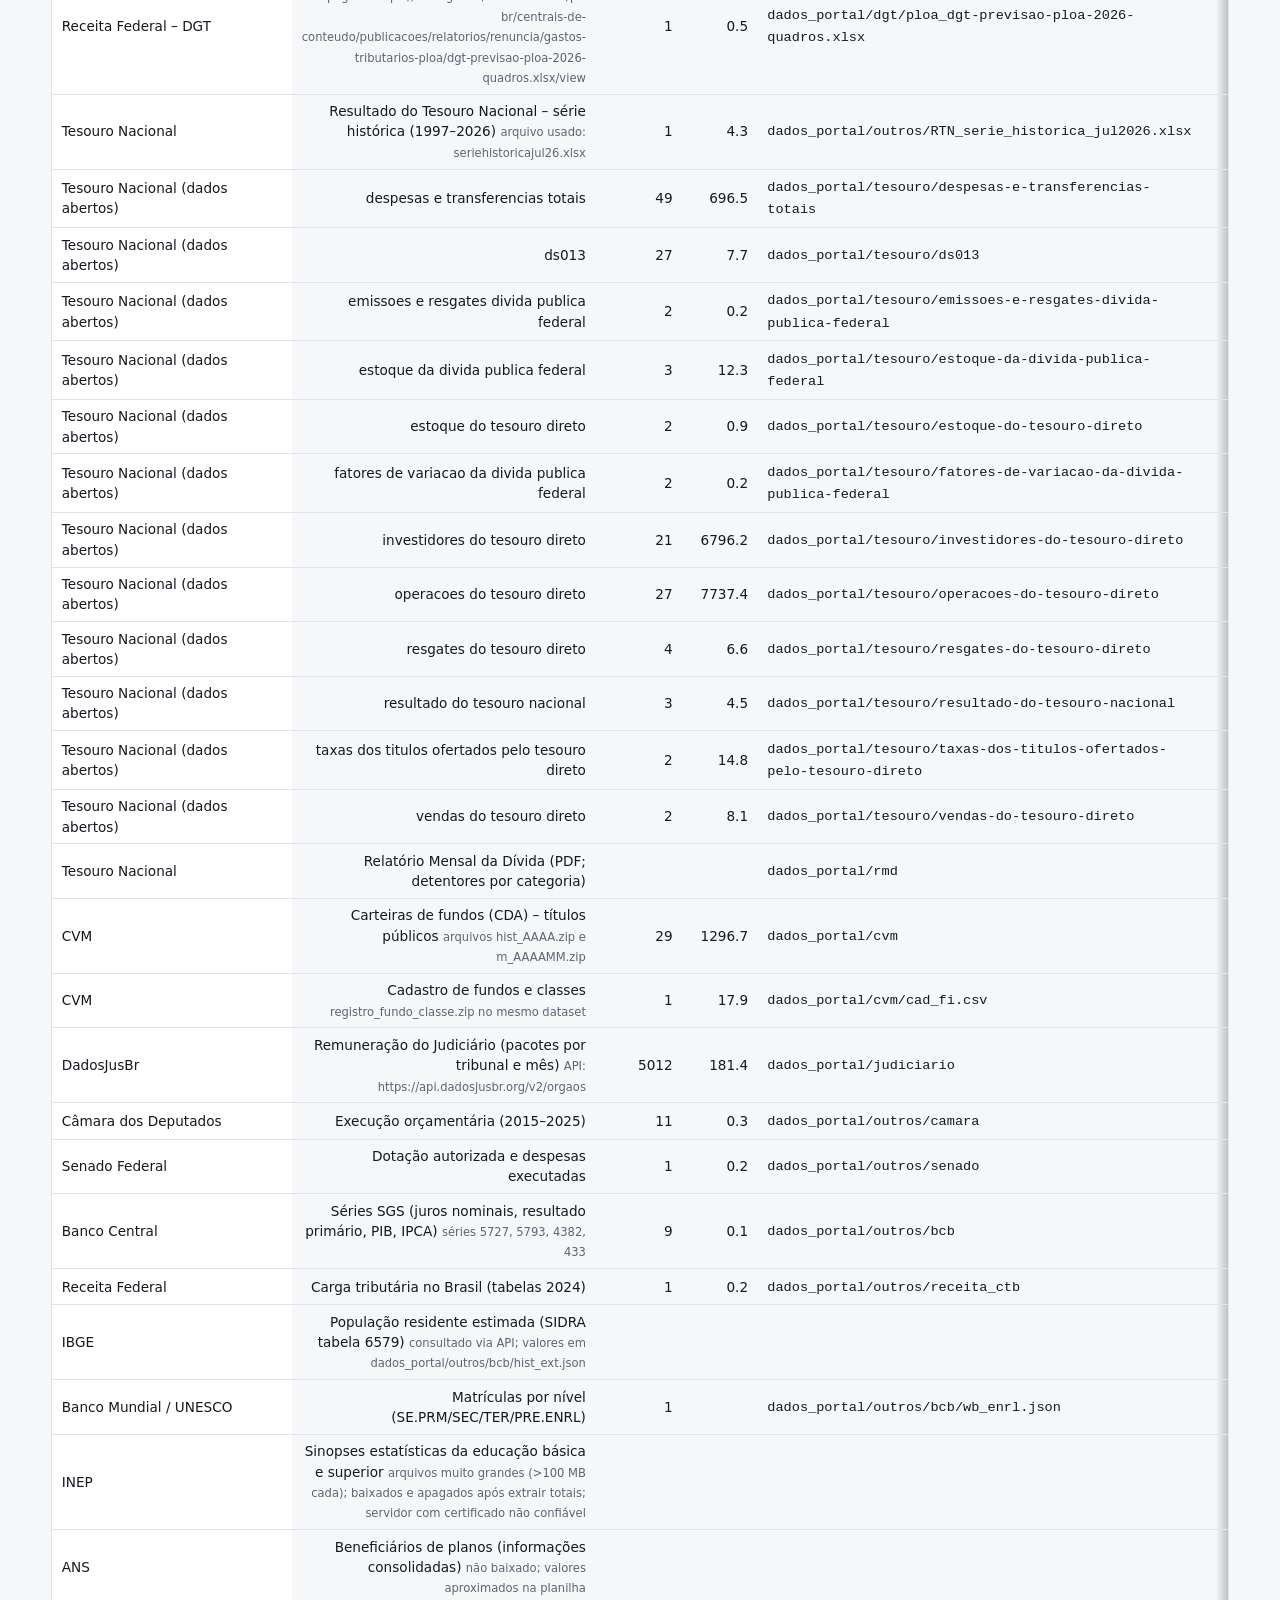
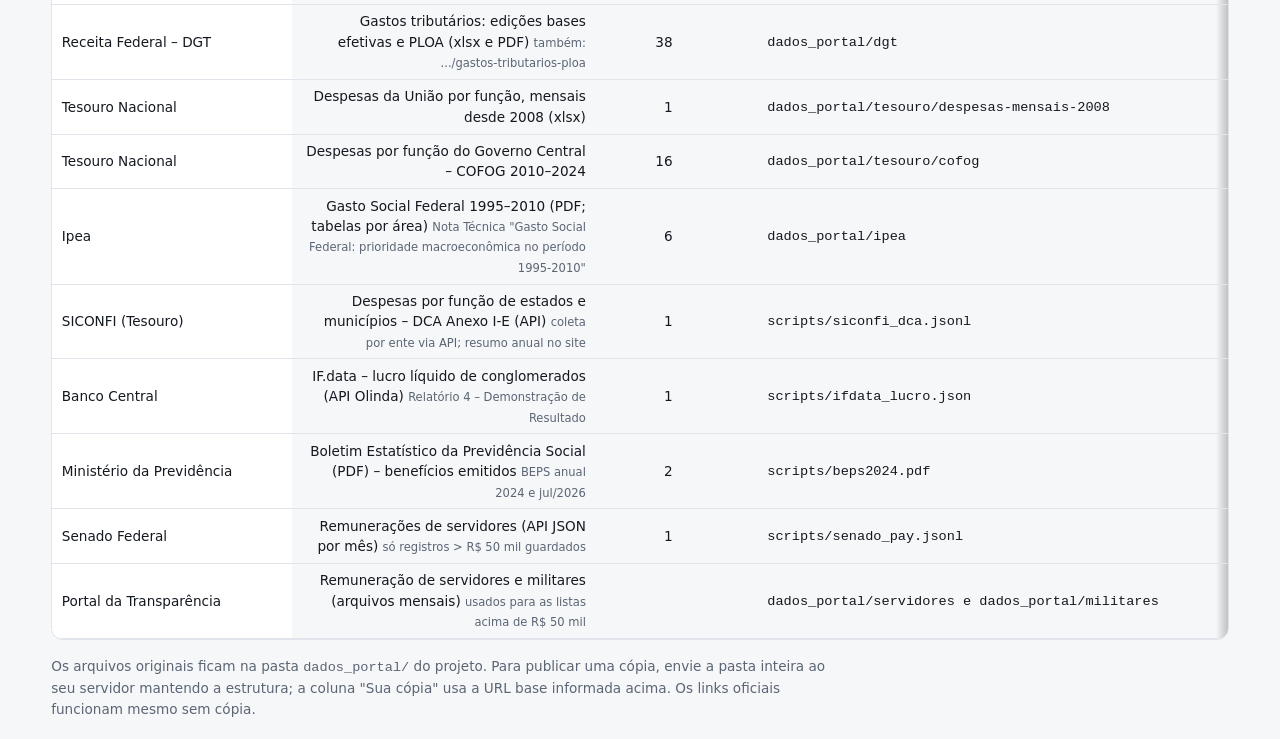
==== commit 41800896: "UX mobile: barra inferior, modais em tela cheia, tema, atalhos e PWA leve Co-Authored-By: Claude Son" ====
--- a/site/dados.html
+++ b/site/dados.html
@@ -4,7 +4,8 @@
 <meta charset="utf-8">
 <meta name="viewport" content="width=device-width, initial-scale=1">
 <title>Dados e fontes</title>
-<link rel="stylesheet" href="style.css?v=20261016">
+<link rel="stylesheet" href="style.css?v=20261017">
+<link rel="stylesheet" href="ux.css?v=20261017">
 <style>.topnav{display:flex;gap:.4rem;flex-wrap:wrap;align-items:center}.topnav a,a.cmpbtn{display:inline-block;border:1px solid #3a4352;border-radius:999px;padding:.35rem .85rem;color:inherit;text-decoration:none;font-size:.9rem}.topnav a:hover{background:rgba(124,58,237,.18)}a.cmpbtn{border:0;color:#fff;font-weight:600}table.list th:first-child,table.list td:first-child{min-width:0;position:static;text-align:right}</style>
 </head>
 <body>
@@ -30,8 +31,9 @@
   <div class="tablewrap"><table id="dd-src"></table></div>
   <p class="foot">Os arquivos originais ficam na pasta <code>dados_portal/</code> do projeto. Para publicar uma cópia, envie a pasta inteira ao seu servidor mantendo a estrutura; a coluna "Sua cópia" usa a URL base informada acima. Os links oficiais funcionam mesmo sem cópia.</p>
 </main>
-<script src="data_fontes.js?v=20261016"></script>
-<script src="data_plan.js?v=20261016"></script>
-<script src="dados.js?v=20261016"></script>
+<script src="data_fontes.js?v=20261017"></script>
+<script src="data_plan.js?v=20261017"></script>
+<script src="dados.js?v=20261017"></script>
+<script src="ux.js?v=20261017" defer></script>
 </body>
 </html>
--- a/site/style.css
+++ b/site/style.css
@@ -155,3 +155,40 @@
 table.list th:first-child,table.list td:first-child{min-width:0;position:static;text-align:right}
 main a:not(.cmpbtn),td a,.foot a,.sub a{color:var(--accent);text-decoration:underline}
 main a:visited:not(.cmpbtn),td a:visited{color:var(--accent)}
+
+/* ---- responsivo / celular ---- */
+html{-webkit-text-size-adjust:100%}
+img,svg,canvas,video{max-width:100%}
+select,input{max-width:100%;min-width:0}
+.top>div{min-width:0}.top h1{overflow-wrap:anywhere}
+@media (max-width:760px){
+  .top{flex-direction:column;align-items:stretch;gap:.6rem;padding-top:.9rem}
+  .top h1{font-size:1.35rem;line-height:1.2}
+  .top .sub{font-size:.92rem}
+  .topnav{flex-wrap:nowrap!important;overflow-x:auto;-webkit-overflow-scrolling:touch;scrollbar-width:none;padding:.1rem 0 .45rem;min-width:0;max-width:100%;width:100%}
+  .top>*{min-width:0;max-width:100%}
+  .topnav a{flex:0 0 auto;white-space:nowrap;padding:.5rem .9rem!important;min-height:40px;display:inline-flex!important;align-items:center}
+  .cmp-ctl,.cmp-ab,.ctl{flex-direction:column!important;align-items:stretch!important;gap:.7rem!important}
+  .cmp-ctl label,.cmp-ab label,.ctl label{display:flex;flex-direction:column;gap:.25rem;width:100%;min-width:0!important;flex:1 1 auto!important}
+  select,input[type=search],input[type=url],input[type=text]{width:100%;font-size:16px;padding:.6rem!important;min-height:44px}
+  main,.en,.pr,.mt{padding-left:16px!important;padding-right:16px!important}
+  h2.sec,.en h2,.pr h2,.mt h2{font-size:1.25rem}
+  .tablewrap,.tw{overflow-x:auto;-webkit-overflow-scrolling:touch}
+  .bars2 .b2,.b2{grid-template-columns:1fr!important;gap:.3rem!important}
+  .wrow{grid-template-columns:1fr!important}
+  .waffle{max-width:100%!important}
+  .big{font-size:1.9rem!important}
+  .modal .sheet{border-radius:0}
+  .close{min-width:44px;min-height:44px}
+  table.stack{display:block}
+  table.stack thead{display:none}
+  table.stack tbody,table.stack tr,table.stack td{display:block;width:100%}
+  table.stack tr{border:1px solid var(--line);border-radius:12px;margin:.6rem 0;padding:.5rem .8rem;background:var(--surface)}
+  table.stack td{white-space:normal!important;overflow-wrap:anywhere;border:0!important;padding:.25rem 0!important;text-align:left!important;position:static!important;min-width:0!important}
+  table.stack td::before{content:attr(data-l);display:block;font-size:.74rem;font-weight:700;color:var(--muted);text-transform:uppercase;letter-spacing:.03em}
+}
+@media (max-width:420px){
+  body{font-size:15px}
+  .chartwrap{overflow-x:auto}
+}
+@media (max-width:760px){.topnav::-webkit-scrollbar{display:none}}
--- a/site/ux.css
+++ b/site/ux.css
@@ -0,0 +1,66 @@
+/* ===== camada de UX / mobile-first ===== */
+:root{--r:16px;--tap:44px;--nav-h:64px;--accent2:#7c3aed}
+:root[data-theme="dark"]{--bg:#0e1116;--surface:#171b22;--ink:#e8ebf0;--muted:#9aa4b2;--line:#2a313c;--map:#232b36;--map-line:#0e1116;--accent:#7aa2ff;--g1:#1d232c;--g2:#1d232c;--g3:#2a2518;--g4:#182720;--shadow:0 1px 2px rgba(0,0,0,.4),0 6px 20px rgba(0,0,0,.35)}
+html{scroll-behavior:smooth}
+@media (prefers-reduced-motion:reduce){html{scroll-behavior:auto}*{animation:none!important;transition:none!important}}
+:focus-visible{outline:3px solid var(--accent);outline-offset:2px;border-radius:6px}
+a{text-underline-offset:.15em}
+.card,.card2,.sheet{border-radius:var(--r)}
+.card{content-visibility:auto;contain-intrinsic-size:auto 120px}
+/* dica de rolagem lateral nas tabelas */
+.tablewrap,.tw{background:linear-gradient(to right,var(--surface) 30%,transparent),linear-gradient(to left,var(--surface) 30%,transparent),linear-gradient(to right,rgba(0,0,0,.22),transparent),linear-gradient(to left,rgba(0,0,0,.22),transparent);background-position:left center,right center,left center,right center;background-repeat:no-repeat;background-size:36px 100%,36px 100%,12px 100%,12px 100%;background-attachment:local,local,scroll,scroll}
+/* barra inferior (criada por ux.js) */
+.ux-tabbar,.ux-more,.ux-fab,.ux-scrim{display:none}
+@media (max-width:760px){
+  body{font-size:16px;line-height:1.6;padding-bottom:calc(var(--nav-h) + 20px + env(safe-area-inset-bottom))}
+  .topnav{display:none!important}
+  .controls .cmpbtn:not(button){display:none!important}
+  .controls{display:flex;gap:.6rem;flex-wrap:wrap;align-items:center}
+  .controls .seg{flex:1 1 100%}
+  .controls .seg button{flex:1;min-height:var(--tap)}
+  #btn-cmp{flex:1 1 100%;min-height:var(--tap);font-size:1rem;margin:0}
+  .center{min-height:0!important;margin:.2rem 0}
+  #mapa{max-width:240px}
+  .center-text{position:static!important;margin-top:-.4rem}
+  .center-text strong{font-size:.95rem}
+  .top{padding-top:calc(.8rem + env(safe-area-inset-top))}
+  .top h1{font-size:1.45rem}
+  .card{padding:1rem}
+  .card .t{font-size:1.02rem}
+  .card .v b{font-size:1.35rem}
+  .card:active{transform:scale(.99)}
+  /* modal vira tela cheia */
+  .modal{padding:0!important;background:var(--surface)}
+  .modal .sheet{min-height:100dvh;width:100%;border-radius:0;box-shadow:none;border-top-width:5px;padding-top:3.2rem;padding-bottom:calc(var(--nav-h) + 24px)}
+  .modal .close{position:fixed;top:calc(8px + env(safe-area-inset-top));right:10px;z-index:30;width:var(--tap);height:var(--tap);border-radius:50%;background:var(--bg);border:1px solid var(--line);font-size:1.7rem;color:var(--ink);display:grid;place-items:center;padding:0}
+  .m-head{margin-right:0;flex-wrap:nowrap;align-items:flex-start;gap:.7rem}
+  .m-head>*{min-width:0}
+  .m-head h2{font-size:1.25rem;line-height:1.25}
+  .m-icon{width:42px;height:42px}
+  body.ux-lock .ux-tabbar,body.ux-lock .ux-fab{display:none}
+  .modal .sheet{padding-bottom:32px!important}
+  .kpis{display:grid!important;grid-template-columns:1fr 1fr;gap:.6rem}
+  .tabs{overflow-x:auto;white-space:nowrap;-webkit-overflow-scrolling:touch;scrollbar-width:none;flex-wrap:nowrap!important}
+  .tabs::-webkit-scrollbar{display:none}
+  .tabs button{flex:0 0 auto;min-height:var(--tap)}
+  body.ux-lock{overflow:hidden}
+  /* barra de abas */
+  .ux-tabbar{display:grid;grid-template-columns:repeat(5,1fr);position:fixed;left:0;right:0;bottom:0;z-index:40;background:color-mix(in srgb,var(--surface) 92%,transparent);backdrop-filter:saturate(1.4) blur(12px);-webkit-backdrop-filter:saturate(1.4) blur(12px);border-top:1px solid var(--line);padding:6px 4px calc(6px + env(safe-area-inset-bottom))}
+  .ux-tabbar a,.ux-tabbar button{display:flex;flex-direction:column;align-items:center;justify-content:center;gap:2px;min-height:48px;border:0;background:none;color:var(--muted);font:600 .68rem/1.1 system-ui,sans-serif;text-decoration:none;border-radius:12px;cursor:pointer;-webkit-tap-highlight-color:transparent}
+  .ux-tabbar svg{width:24px;height:24px;stroke:currentColor;fill:none;stroke-width:1.8;stroke-linecap:round;stroke-linejoin:round}
+  .ux-tabbar [aria-current="page"]{color:var(--accent);background:color-mix(in srgb,var(--accent) 12%,transparent)}
+  /* "Mais" */
+  .ux-scrim{display:block;position:fixed;inset:0;background:rgba(10,14,20,.5);z-index:50;opacity:0;pointer-events:none;transition:opacity .2s}
+  .ux-more{display:block;position:fixed;left:0;right:0;bottom:0;z-index:60;background:var(--surface);border-radius:20px 20px 0 0;padding:.6rem 16px calc(16px + env(safe-area-inset-bottom));transform:translateY(105%);transition:transform .25s ease;box-shadow:0 -10px 40px rgba(0,0,0,.3);max-height:85dvh;overflow:auto}
+  .ux-more::before{content:"";display:block;width:40px;height:4px;border-radius:2px;background:var(--line);margin:0 auto .8rem}
+  body.ux-more-open .ux-more{transform:none}
+  body.ux-more-open .ux-scrim{opacity:1;pointer-events:auto}
+  .ux-more h3{margin:.4rem 0 .6rem;font-size:.8rem;text-transform:uppercase;letter-spacing:.06em;color:var(--muted)}
+  .ux-more a,.ux-more button.row{display:flex;gap:.8rem;align-items:center;width:100%;min-height:52px;padding:.5rem .6rem;border:0;border-bottom:1px solid var(--line);background:none;color:var(--ink);font:inherit;text-decoration:none;text-align:left;cursor:pointer}
+  .ux-more a small{display:block;color:var(--muted);font-size:.8rem}
+  .ux-more a[aria-current="page"]{color:var(--accent);font-weight:700}
+  .ux-fab{position:fixed;right:14px;bottom:calc(var(--nav-h) + 14px + env(safe-area-inset-bottom));z-index:35;width:44px;height:44px;border-radius:50%;border:1px solid var(--line);background:var(--surface);color:var(--ink);box-shadow:var(--shadow);display:grid;place-items:center;opacity:0;transform:translateY(8px);transition:.2s;pointer-events:none}
+  .ux-fab.on{opacity:1;transform:none;pointer-events:auto}
+  .ux-fab svg{width:20px;height:20px;stroke:currentColor;fill:none;stroke-width:2;stroke-linecap:round;stroke-linejoin:round}
+}
+@media print{.ux-tabbar,.ux-more,.ux-fab,.ux-scrim{display:none!important}}
